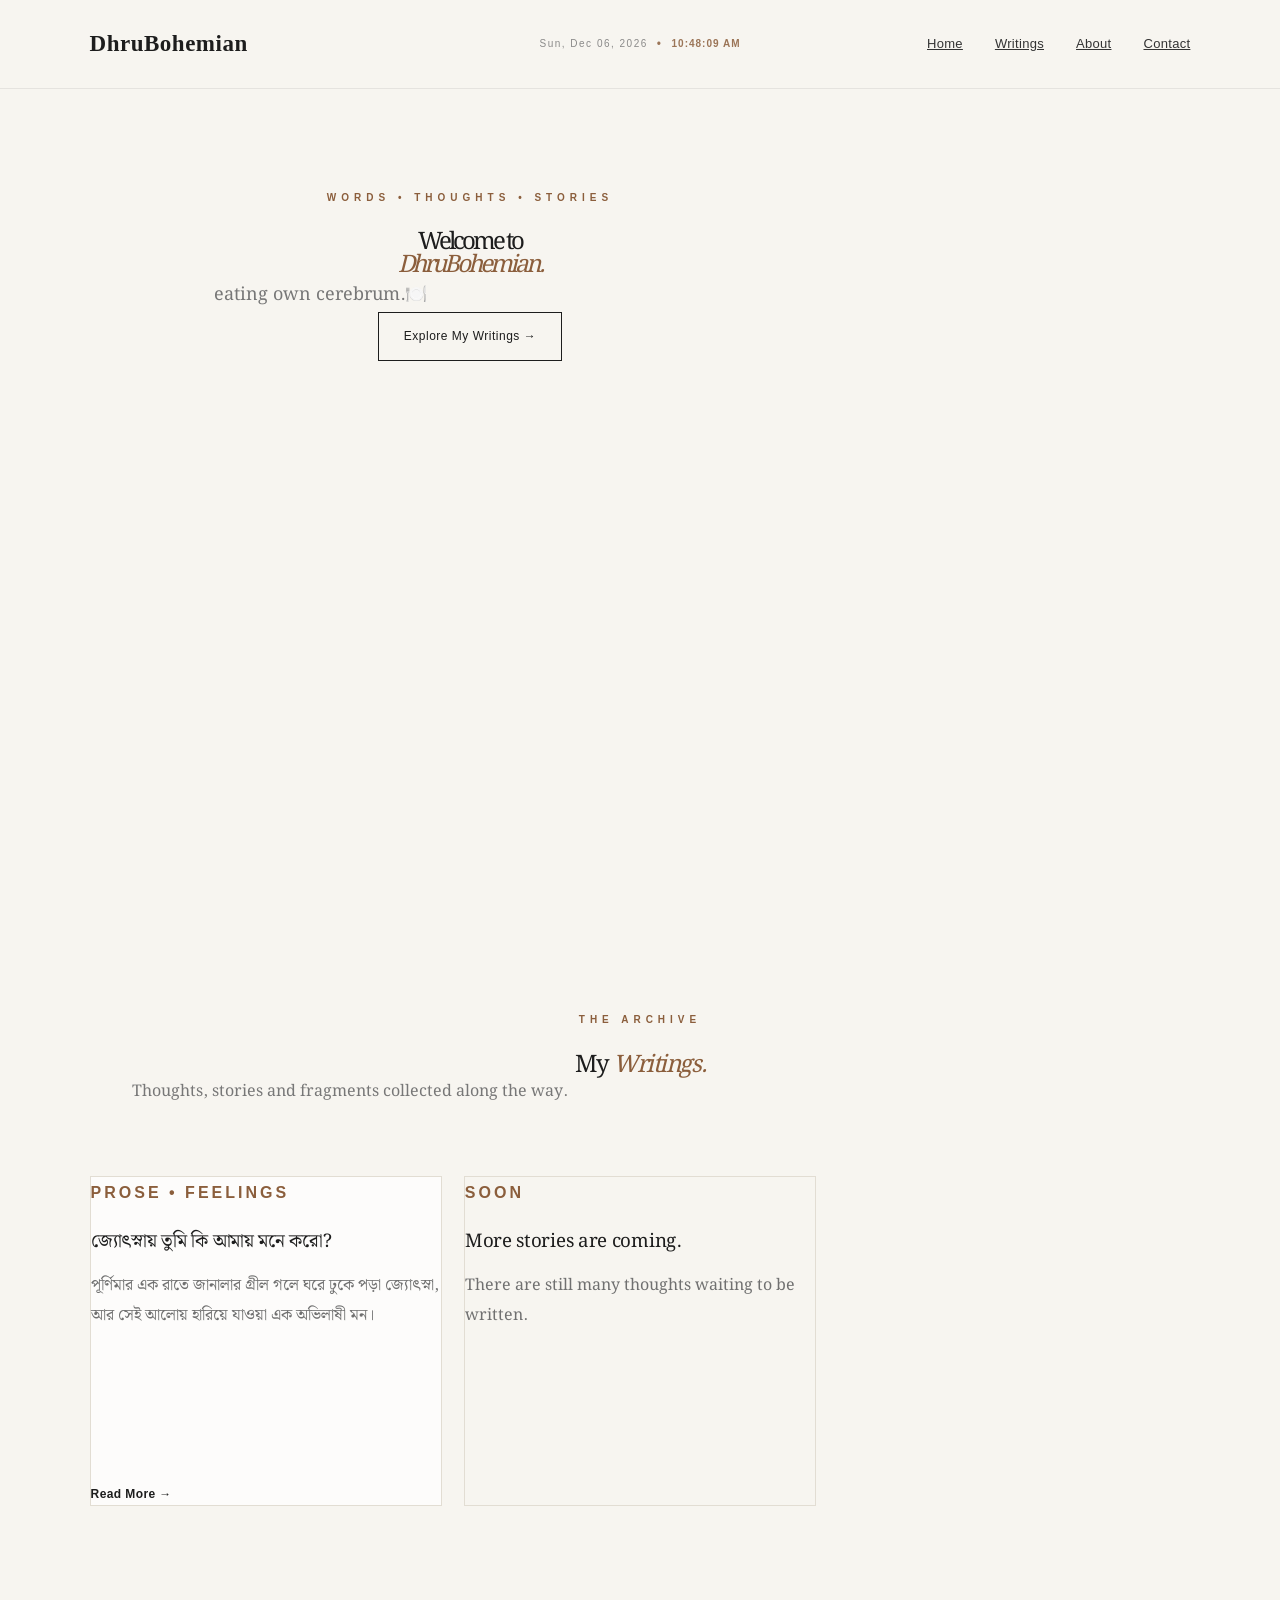
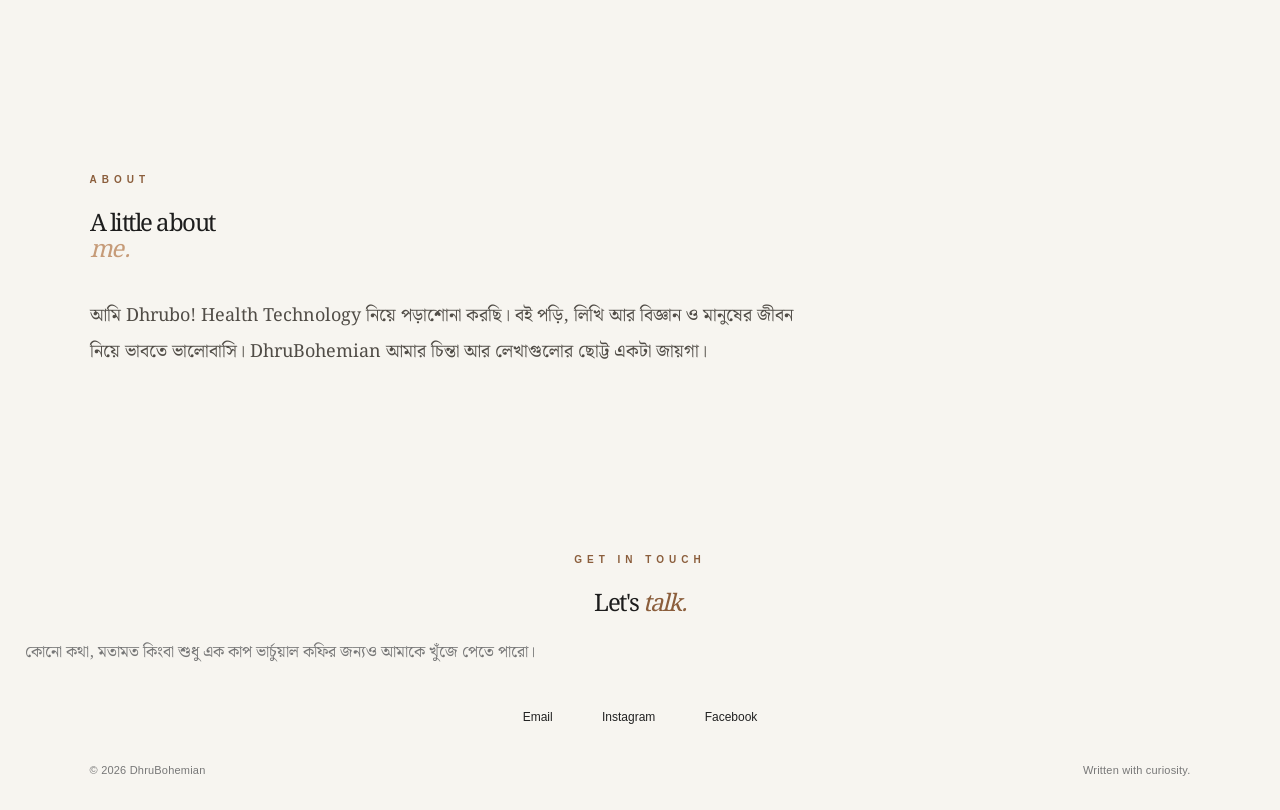
==== index.html @ e9507ef9 "Update index.html" ====
<!DOCTYPE html>
<html lang="en">

<head>

    <!-- Google tag (gtag.js) -->
<script async src="https://www.googletagmanager.com/gtag/js?id=G-NEMKN98RDK"></script>
<script>
  window.dataLayer = window.dataLayer || [];
  function gtag(){dataLayer.push(arguments);}
  gtag('js', new Date());

  gtag('config', 'G-NEMKN98RDK');
</script>
    
    <meta charset="UTF-8">
    <meta name="viewport" content="width=device-width, initial-scale=1.0">

    <title>DhruBohemian — Words, Thoughts & Stories</title>
    <meta name="description" content="DhruBohemian — words, thoughts, stories, science and reflections by Dhruvo.">

<meta name="author" content="Dhruvo">

<meta property="og:title" content="DhruBohemian — Words, Thoughts & Stories">
<meta property="og:description" content="Some words are written, some are only felt. Welcome to DhruBohemian.">
<meta property="og:type" content="website">
<meta property="og:url" content="https://dhrubohemian.github.io/">

<meta name="twitter:card" content="summary">
    <link rel="icon" type="image/png" href="favicon.png">
<link rel="preconnect" href="https://fonts.googleapis.com">

<link rel="preconnect" href="https://fonts.gstatic.com" crossorigin>

<link href="https://fonts.googleapis.com/css2?family=Noto+Serif+Bengali:wght@400;500;700&display=swap" rel="stylesheet">
    <link rel="stylesheet" href="style.css?v=2">
    <script src="script.js" defer></script>
</head>

<body>

    <!-- Navigation -->
    <header class="navbar">

        <div class="logo">
            DhruBohemian
        </div>
        
<div class="live-time">
    <span id="live-date">August 31, 2026</span>
    <span class="time-dot">•</span>
    <span id="live-clock">06:17 PM</span>
</div>
        
        <nav>
            <a href="#home">Home</a>
            <a href="#writings">Writings</a>
            <a href="#about">About</a>
            <a href="#contact">Contact</a>
        </nav>

    </header>


    <section class="hero">

    <div class="hero-content">

        <p class="small-title">
            WORDS • THOUGHTS • STORIES
        </p>

        <h1>
            Welcome to<br>
            <i>DhruBohemian.</i>
        </h1>

        <p class="hero-text">
            eating own cerebrum.🍽️
        </p>

        <a href="#writings">
            Explore My Writings →
        </a>

    </div>

</section>


    <!-- Writings Section -->
    <section id="writings" class="writings">

    <div class="section-heading">

        <p class="small-title">THE ARCHIVE</p>

        <h2>
            My <span>Writings.</span>
        </h2>

        <p>
            Thoughts, stories and fragments collected along the way.
        </p>

    </div>


    <div class="writing-grid">



        <!-- Article 2 -->

        <article class="writing-card">

            <p class="category">
                PROSE • FEELINGS
            </p>

            <h3>
                জ্যোৎস্নায় তুমি কি আমায় মনে করো?
            </h3>

            <p>
                পূর্ণিমার এক রাতে জানালার গ্রীল গলে
                ঘরে ঢুকে পড়া জ্যোৎস্না, আর সেই আলোয়
                হারিয়ে যাওয়া এক অভিলাষী মন।
            </p>

            <a href="article2.html">
                Read More →

                </a>

        </article>


        <!-- Coming Soon -->

        <article class="writing-card coming-soon">

            <p class="category">
                SOON
            </p>

            <h3>
                More stories are coming.
            </h3>

            <p>
                There are still many thoughts waiting
                to be written.
            </p>

        </article>


    </div>

</section>


    <section id="about" class="about">

    <p class="small-title">
        ABOUT
    </p>

    <h2>
        A little about<br>
        <i>me.</i>
    </h2>

    <p>
        আমি Dhrubo!
        Health Technology নিয়ে পড়াশোনা করছি।
        বই পড়ি, লিখি আর বিজ্ঞান ও মানুষের জীবন নিয়ে
        ভাবতে ভালোবাসি।
        DhruBohemian আমার চিন্তা আর লেখাগুলোর
        ছোট্ট একটা জায়গা।
    </p>

</section>


    <section id="contact" class="contact">

    <p class="small-title">
        GET IN TOUCH
    </p>

    <h2>
        Let's <i>talk.</i>
    </h2>

    <p>
        কোনো কথা, মতামত কিংবা শুধু এক কাপ
        ভার্চুয়াল কফির জন্যও আমাকে খুঁজে পেতে পারো।
    </p>

    <div class="social-links">

        <a href="mailto:dhrubo842@gmail.com">
            Email
        </a>

        <a href="https://www.instagram.com/dhrubo.38/">
            Instagram
        </a>

        <a href="https://www.facebook.com/link.dia.ki.krba.bhai/">
            Facebook
        </a>

    </div>

</section>


    <!-- Footer -->
    <footer>

        <p>
            © 2026 DhruBohemian
        </p>

        <p>
            Written with curiosity.
        </p>

    </footer>

    <script>
async function loadWritings() {

    const grid = document.querySelector(".writing-grid");

    if (!grid) return;

    const writingFiles = [
    "a-mystery-called-human.md",
    "je-ovab-peyechi-ta-jeno-uttoradhikar-na-hoy.md",
    "microplastics-the-invisible-threat-inside-the-human-body.md",
    "অ্যান্টিবায়োটিক-রেজিস্ট্যান্স-যে-নীরব-সংকট-আমাদের-ভবিষ্যৎকে-হুমকির-মুখে-ফেলছে.md",
    "ফুলের-মতো-নারী.md",
    "ekto-proshongsha-ekto-bhalo-thaka.md"
];

    try {

        for (const filename of writingFiles) {

            const rawURL =
                "https://raw.githubusercontent.com/DhruBohemian/DhruBohemian.github.io/main/writings/"
                + encodeURIComponent(filename);

           const response = await fetch(rawURL);

if (!response.ok) {
    console.error("FAILED TO LOAD:", filename, response.status, rawURL);
    continue;
}

            const markdown = await response.text();

            const parts = markdown.split(/^---$/m);

if (parts.length < 3) {
    console.error("INVALID MARKDOWN FRONTMATTER:", filename);
    continue;
}
            const frontMatter = parts[1];

            function getValue(key) {

                const regex = new RegExp(
                    "^" + key + ":\\s*[\"']?(.*?)\\s*[\"']?$",
                    "mi"
                );

                const match = frontMatter.match(regex);

                return match ? match[1].trim() : "";
            }

            const title = getValue("title");
            const category = getValue("category");
            const excerpt = getValue("excerpt");

            const card = document.createElement("article");

            card.className = "writing-card";

            card.innerHTML = `
                <p class="category">
                    ${escapeHTML(category)}
                </p>

                <h3>
                    ${escapeHTML(title)}
                </h3>

                <p>
                    ${escapeHTML(excerpt)}
                </p>

                <a href="article.html?post=${encodeURIComponent(filename)}">
                    Read More →
                </a>
            `;

            const comingSoon =
                document.querySelector(".coming-soon");

            if (comingSoon) {
                grid.insertBefore(card, comingSoon);
            } else {
                grid.appendChild(card);
            }
        }

    } catch (error) {

        console.error("Could not load writings:", error);

    }
}


function escapeHTML(value) {

    const div = document.createElement("div");

    div.textContent = value || "";

    return div.innerHTML;
}


loadWritings();
</script>

    <script>
function updateDateTime() {

    const now = new Date();

    const dateOptions = {
        timeZone: "Asia/Dhaka",
        weekday: "short",
        day: "2-digit",
        month: "short",
        year: "numeric"
    };

    const timeOptions = {
        timeZone: "Asia/Dhaka",
        hour: "2-digit",
        minute: "2-digit",
        second: "2-digit",
        hour12: true
    };

    document.getElementById("live-date").textContent =
        new Intl.DateTimeFormat("en-US", dateOptions).format(now);

    document.getElementById("live-clock").textContent =
        new Intl.DateTimeFormat("en-US", timeOptions).format(now);
}

updateDateTime();

setInterval(updateDateTime, 1000);
</script>

</body>
    
</html>
---- style.css ----
* {
  margin: 0;
  padding: 0;
  box-sizing: border-box;
  }

html {
scroll-behavior: smooth;
}

body {
font-family: "Noto Serif Bengali", Georgia, serif;
background: #f7f5f0;
color: #1d1d1d;
line-height: 1.75;
-webkit-font-smoothing: antialiased;
}

/* =========================
NAVBAR
========================= */

.navbar {
width: 100%;
padding: 24px 7%;
display: flex;
justify-content: space-between;
align-items: center;

```
background: rgba(247, 245, 240, 0.88);
backdrop-filter: blur(14px);
-webkit-backdrop-filter: blur(14px);

position: sticky;
top: 0;
z-index: 1000;

border-bottom: 1px solid rgba(29, 29, 29, 0.08);
```

}

.logo {
font-family: Georgia, serif;
font-size: 23px;
font-weight: 600;
letter-spacing: 0.5px;
}

.navbar nav {
display: flex;
gap: 32px;
}

.navbar nav a {
position: relative;

```
text-decoration: none;
color: #333;

font-family: Arial, sans-serif;
font-size: 13px;
letter-spacing: 0.3px;

transition: color 0.3s ease;
```

}

.navbar nav a::after {
content: "";

```
position: absolute;
left: 0;
bottom: -6px;

width: 0;
height: 1px;

background: #8b5e3c;

transition: width 0.3s ease;
```

}

.navbar nav a:hover {
color: #8b5e3c;
}

.navbar nav a:hover::after {
width: 100%;
}

/* =========================
HERO
========================= */

.hero {
min-height: 88vh;

```
display: flex;
align-items: center;
justify-content: center;

text-align: center;

padding: 100px 20px;

position: relative;
overflow: hidden;
```

}

.hero::before {
content: "";

```
position: absolute;

width: 600px;
height: 600px;

background: rgba(139, 94, 60, 0.07);

border-radius: 50%;

top: -220px;
right: -180px;

filter: blur(90px);

pointer-events: none;
```

}

.hero::after {
content: "";

```
position: absolute;

width: 400px;
height: 400px;

background: rgba(139, 94, 60, 0.045);

border-radius: 50%;

bottom: -220px;
left: -180px;

filter: blur(80px);

pointer-events: none;
```

}

.hero-content {
max-width: 900px;
position: relative;
z-index: 2;
}

.small-title {
font-family: Arial, sans-serif;
font-size: 10px;
font-weight: 600;
letter-spacing: 5px;
color: #8b5e3c;
margin-bottom: 24px;
}

.hero h1 {
font-family: Georgia, "Noto Serif Bengali", serif;

```
font-size: clamp(54px, 9vw, 108px);
line-height: 0.98;

font-weight: normal;
letter-spacing: -3px;
```

}

.hero h1 i {
color: #8b5e3c;
}

.hero-text {
max-width: 600px;

```
margin: 35px auto 28px;

font-size: 18px;
color: #777;

line-height: 1.9;
```

}

.hero-content > a {
display: inline-block;

```
margin-top: 10px;

padding: 13px 25px;

border: 1px solid #1d1d1d;

color: #1d1d1d;

text-decoration: none;

font-family: Arial, sans-serif;
font-size: 12px;
letter-spacing: 0.5px;

transition:
    background 0.3s ease,
    color 0.3s ease,
    transform 0.3s ease;
```

}

.hero-content > a:hover {
background: #1d1d1d;
color: #fff;
transform: translateY(-2px);
}

/* =========================
WRITINGS
========================= */

.writings {
padding: 130px 7%;
}

.section-heading {
text-align: center;
margin-bottom: 70px;
}

.section-heading h2,
.about h2,
.contact h2 {
font-family: Georgia, "Noto Serif Bengali", serif;

```
font-size: clamp(42px, 5.5vw, 68px);

font-weight: normal;
line-height: 1.05;

letter-spacing: -1.5px;
```

}

.section-heading h2 span {
color: #8b5e3c;
font-style: italic;
}

.section-heading > p:last-child {
max-width: 520px;

```
margin: 18px auto 0;

color: #777;

font-size: 16px;
```

}

/* =========================
WRITING GRID
========================= */

.writing-grid {
max-width: 1150px;

```
margin: auto;

display: grid;

grid-template-columns: repeat(3, 1fr);

gap: 22px;

align-items: stretch;
```

}

/* =========================
WRITING CARD
========================= */

.writing-card {
background: rgba(255, 255, 255, 0.72);

```
padding: 38px 34px 34px;

border: 1px solid #e2ddd3;

min-height: 330px;

display: flex;
flex-direction: column;

transition:
    transform 0.35s ease,
    box-shadow 0.35s ease,
    border-color 0.35s ease;

position: relative;
```

}

.writing-card::before {
content: "";

```
position: absolute;

top: 0;
left: 0;

width: 0;
height: 2px;

background: #8b5e3c;

transition: width 0.35s ease;
```

}

.writing-card:hover {
transform: translateY(-7px);

```
box-shadow:
    0 18px 45px rgba(0, 0, 0, 0.07);

border-color: #d2c8bb;
```

}

.writing-card:hover::before {
width: 100%;
}

.category {
font-family: Arial, sans-serif;

```
font-size: 10px;
font-weight: 600;

letter-spacing: 3px;

color: #8b5e3c;

margin-bottom: 22px;
```

}

.writing-card h3 {
font-family: "Noto Serif Bengali", Georgia, serif;

```
font-size: 26px;

font-weight: normal;

line-height: 1.35;

margin-bottom: 17px;

letter-spacing: -0.3px;
```

}

.writing-card > p:not(.category) {
color: #707070;

```
font-size: 15px;

line-height: 1.85;
```

}

.writing-card a {
display: inline-flex;

```
align-items: center;

margin-top: auto;
padding-top: 28px;

color: #1d1d1d;

text-decoration: none;

font-family: Arial, sans-serif;

font-size: 12px;
font-weight: 600;

letter-spacing: 0.4px;

transition:
    color 0.3s ease,
    transform 0.3s ease;
```

}

.writing-card a:hover {
color: #8b5e3c;
transform: translateX(4px);
}

/* =========================
COMING SOON
========================= */

.writing-card.coming-soon {
background: transparent;

```
border-style: dashed;

opacity: 0.65;
```

}

.writing-card.coming-soon:hover {
opacity: 1;
}

/* =========================
ABOUT
========================= */

.about {
padding: 135px 7%;

```
background: #1d1d1d;

color: white;

position: relative;
overflow: hidden;
```

}

.about::after {
content: "";

```
position: absolute;

width: 500px;
height: 500px;

border: 1px solid rgba(255,255,255,0.05);

border-radius: 50%;

right: -250px;
top: -180px;

pointer-events: none;
```

}

.about-content {
max-width: 800px;
margin: auto;
}

.about h2 {
margin-bottom: 35px;
}

.about h2 i {
color: #c69b78;
}

.about p:not(.small-title) {
max-width: 720px;

```
color: #c9c9c9;

font-size: 18px;

line-height: 2;

margin-bottom: 18px;
```

}

/* =========================
CONTACT
========================= */

.contact {
text-align: center;

```
padding: 135px 20px;
```

}

.contact h2 {
margin-bottom: 20px;
}

.contact h2 i {
color: #8b5e3c;
}

.contact > p:not(.small-title) {
max-width: 560px;

```
margin: auto;

color: #777;

font-size: 16px;

line-height: 1.9;
```

}

.social-links {
margin-top: 35px;

```
display: flex;

justify-content: center;

gap: 12px;

flex-wrap: wrap;
```

}

.social-links a {
padding: 11px 23px;

```
border: 1px solid #d2cec6;

text-decoration: none;

color: #222;

font-family: Arial, sans-serif;

font-size: 12px;

transition:
    background 0.3s ease,
    color 0.3s ease,
    border-color 0.3s ease;
```

}

.social-links a:hover {
background: #1d1d1d;

```
border-color: #1d1d1d;

color: white;
```

}

/* =========================
FOOTER
========================= */

footer {
padding: 30px 7%;

```
border-top: 1px solid #ddd8ce;

display: flex;

justify-content: space-between;

color: #777;

font-family: Arial, sans-serif;

font-size: 11px;

letter-spacing: 0.2px;
```

}

/* =========================
MOBILE
========================= */

@media (max-width: 900px) {

```
.navbar {
    padding: 18px 5%;

    flex-direction: column;

    gap: 14px;
}

.logo {
    font-size: 21px;
}

.navbar nav {
    gap: 19px;

    flex-wrap: wrap;

    justify-content: center;
}

.navbar nav a {
    font-size: 12px;
}


/* HERO */

.hero {
    min-height: 78vh;

    padding: 80px 20px;
}

.hero h1 {
    font-size: clamp(48px, 13vw, 78px);

    letter-spacing: -2px;
}

.hero-text {
    font-size: 16px;

    line-height: 1.9;
}


/* WRITINGS */

.writings {
    padding: 90px 6%;
}

.section-heading {
    margin-bottom: 50px;
}

.section-heading h2 {
    font-size: 45px;
}

.writing-grid {
    display: flex !important;

    flex-direction: column !important;

    width: 100% !important;

    gap: 18px !important;
}

.writing-card {
    width: 100% !important;

    max-width: 100% !important;

    min-height: 0;

    padding: 30px 27px 28px;
}

.writing-card h3 {
    font-size: 25px;
}


/* ABOUT */

.about {
padding: 135px 7%;

```
background: #ebe6dc;

color: #1d1d1d;

position: relative;
overflow: hidden;
```

}

.about::after {
content: "";

```
position: absolute;

width: 500px;
height: 500px;

border: 1px solid rgba(139, 94, 60, 0.10);

border-radius: 50%;

right: -250px;
top: -180px;

pointer-events: none;
```

}

.about-content {
max-width: 800px;
margin: auto;
}

.about h2 {
margin-bottom: 35px;

```
color: #1d1d1d;
```

}

.about h2 i {
color: #8b5e3c;
}

.about p:not(.small-title) {
max-width: 720px;

```
color: #514d47;

font-size: 18px;

line-height: 2;

margin-bottom: 18px;
```

}



/* CONTACT */

.contact {
    padding: 90px 20px;
}

.social-links {
    flex-direction: column;

    align-items: center;
}

.social-links a {
    width: 210px;
}


/* FOOTER */

footer {
    flex-direction: column;

    gap: 8px;

    text-align: center;

    padding: 25px 5%;
}
```

}

@media (max-width: 420px) {

```
.navbar nav {
    gap: 14px;
}

.hero h1 {
    font-size: 47px;
}

.small-title {
    letter-spacing: 4px;
}

.writing-card h3 {
    font-size: 23px;
}
```

}
/* =========================
   LIVE DATE & TIME
========================= */

.live-time {
    display: flex;
    align-items: center;
    gap: 9px;

    color: #777;

    font-family: Arial, sans-serif;
    font-size: 10px;

    letter-spacing: 1.5px;
    white-space: nowrap;

    opacity: 0.85;
}

.time-dot {
    color: #8b5e3c;
    font-size: 12px;
}

#live-clock {
    color: #8b5e3c;
    font-weight: 600;
    letter-spacing: 1px;
}


/* Desktop spacing */

@media (min-width: 901px) {

    .navbar {
        display: grid;
        grid-template-columns: 1fr auto 1fr;
    }

    .navbar nav {
        justify-self: end;
    }

}


/* Mobile */

@media (max-width: 900px) {

    .live-time {
        order: 2;
        font-size: 9px;
    }

    .navbar nav {
        order: 3;
    }

}
/* =========================
   ABOUT — DESKTOP FIX
========================= */

@media (min-width: 901px) {

    .about {
        padding: 135px 7%;
    }

    .about .small-title {
        color: #8b5e3c;
    }

    .about h2 {
        color: #1d1d1d;
    }

    .about p:not(.small-title) {
        color: #514d47 !important;
        opacity: 1 !important;
    }

}
/* =========================================
   DHruBOHEMIAN — PREMIUM ANIMATIONS
========================================= */

/* ---------- PAGE LOAD ---------- */

body {
    animation: pageFade 1s ease both;
}

@keyframes pageFade {
    from {
        opacity: 0;
    }

    to {
        opacity: 1;
    }
}


/* ---------- NAVBAR ---------- */

.navbar {
    animation: navReveal 0.9s ease both;
}

@keyframes navReveal {
    from {
        opacity: 0;
        transform: translateY(-18px);
    }

    to {
        opacity: 1;
        transform: translateY(0);
    }
}

.logo {
    transition: transform 0.35s ease, letter-spacing 0.35s ease;
}

.logo:hover {
    transform: translateY(-2px);
    letter-spacing: 1.5px;
}


/* ---------- HERO ---------- */

.hero-content {
    animation: heroReveal 1.2s cubic-bezier(.22, 1, .36, 1) both;
}

@keyframes heroReveal {
    from {
        opacity: 0;
        transform: translateY(35px);
    }

    to {
        opacity: 1;
        transform: translateY(0);
    }
}

.small-title {
    animation: titleReveal 1s ease 0.15s both;
}

@keyframes titleReveal {
    from {
        opacity: 0;
        letter-spacing: 12px;
    }

    to {
        opacity: 1;
        letter-spacing: 5px;
    }
}

.hero h1 {
    animation: headingReveal 1.2s cubic-bezier(.22, 1, .36, 1) 0.15s both;
}

@keyframes headingReveal {
    from {
        opacity: 0;
        transform: translateY(25px);
        filter: blur(8px);
    }

    to {
        opacity: 1;
        transform: translateY(0);
        filter: blur(0);
    }
}

.hero-text {
    animation: textReveal 1s ease 0.45s both;
}

@keyframes textReveal {
    from {
        opacity: 0;
        transform: translateY(15px);
    }

    to {
        opacity: 1;
        transform: translateY(0);
    }
}

.hero-content > a {
    animation: buttonReveal 0.9s ease 0.65s both;
}

@keyframes buttonReveal {
    from {
        opacity: 0;
        transform: translateY(12px);
    }

    to {
        opacity: 1;
        transform: translateY(0);
    }
}


/* ---------- HERO BACKGROUND ---------- */

.hero::before {
    animation: floatOrb 12s ease-in-out infinite alternate;
}

.hero::after {
    animation: floatOrbReverse 15s ease-in-out infinite alternate;
}

@keyframes floatOrb {
    from {
        transform: translate(0, 0) scale(1);
    }

    to {
        transform: translate(-35px, 30px) scale(1.08);
    }
}

@keyframes floatOrbReverse {
    from {
        transform: translate(0, 0) scale(1);
    }

    to {
        transform: translate(30px, -25px) scale(1.06);
    }
}


/* ---------- SECTION HEADING ---------- */

.section-heading {
    animation: sectionReveal 1s ease both;
}

@keyframes sectionReveal {
    from {
        opacity: 0;
        transform: translateY(25px);
    }

    to {
        opacity: 1;
        transform: translateY(0);
    }
}


/* ---------- WRITING CARDS ---------- */

.writing-card {
    animation: cardReveal 0.9s cubic-bezier(.22, 1, .36, 1) both;
}

.writing-card:nth-child(1) {
    animation-delay: 0.15s;
}

.writing-card:nth-child(2) {
    animation-delay: 0.3s;
}

.writing-card:nth-child(3) {
    animation-delay: 0.45s;
}

.writing-card:nth-child(4) {
    animation-delay: 0.6s;
}

@keyframes cardReveal {
    from {
        opacity: 0;
        transform: translateY(35px);
    }

    to {
        opacity: 1;
        transform: translateY(0);
    }
}


/* ---------- CARD HOVER ---------- */

.writing-card {
    transition:
        transform 0.45s cubic-bezier(.22, 1, .36, 1),
        box-shadow 0.45s ease,
        border-color 0.35s ease;
}

.writing-card:hover {
    transform: translateY(-10px);
    box-shadow:
        0 22px 55px rgba(0, 0, 0, 0.09);
}

.writing-card::before {
    transition: width 0.5s cubic-bezier(.22, 1, .36, 1);
}


/* ---------- READ MORE ---------- */

.writing-card a {
    transition:
        color 0.3s ease,
        transform 0.35s cubic-bezier(.22, 1, .36, 1);
}


/* ---------- ABOUT ---------- */

.about-content {
    animation: aboutReveal 1s ease both;
}

@keyframes aboutReveal {
    from {
        opacity: 0;
        transform: translateY(30px);
    }

    to {
        opacity: 1;
        transform: translateY(0);
    }
}

.about::after {
    animation: aboutRing 18s linear infinite;
}

@keyframes aboutRing {
    from {
        transform: rotate(0deg) scale(1);
    }

    to {
        transform: rotate(360deg) scale(1.05);
    }
}


/* ---------- CONTACT ---------- */

.contact {
    animation: contactReveal 1s ease both;
}

@keyframes contactReveal {
    from {
        opacity: 0;
        transform: translateY(25px);
    }

    to {
        opacity: 1;
        transform: translateY(0);
    }
}


/* ---------- SOCIAL BUTTONS ---------- */

.social-links a {
    position: relative;
    overflow: hidden;
    transition:
        background 0.35s ease,
        color 0.35s ease,
        border-color 0.35s ease,
        transform 0.35s ease;
}

.social-links a:hover {
    transform: translateY(-3px);
}


/* ---------- FOOTER ---------- */

footer {
    transition: opacity 0.3s ease;
}


/* ---------- ACCESSIBILITY ---------- */

@media (prefers-reduced-motion: reduce) {

    *,
    *::before,
    *::after {
        animation-duration: 0.01ms !important;
        animation-iteration-count: 1 !important;
        transition-duration: 0.01ms !important;
        scroll-behavior: auto !important;
    }

}
/* SCROLL REVEAL — TEST */

.js-scroll .section-heading,
.js-scroll .writing-card,
.js-scroll .about,
.js-scroll .contact {
    opacity: 0 !important;
    transform: translateY(100px) !important;
    transition:
        opacity 1.2s ease,
        transform 1.2s cubic-bezier(.16,1,.3,1) !important;
    animation: none !important;
}

.js-scroll .section-heading.show,
.js-scroll .writing-card.show,
.js-scroll .about.show,
.js-scroll .contact.show {
    opacity: 1 !important;
    transform: translateY(0) !important;
}

.js-scroll .writing-card:nth-child(1) {
    transition-delay: 0.05s !important;
}

.js-scroll .writing-card:nth-child(2) {
    transition-delay: 0.20s !important;
}

.js-scroll .writing-card:nth-child(3) {
    transition-delay: 0.35s !important;
}

@media (prefers-reduced-motion: reduce) {
    .js-scroll .section-heading,
    .js-scroll .writing-card,
    .js-scroll .about,
    .js-scroll .contact {
        opacity: 1 !important;
        transform: none !important;
        transition: none !important;
    }
}
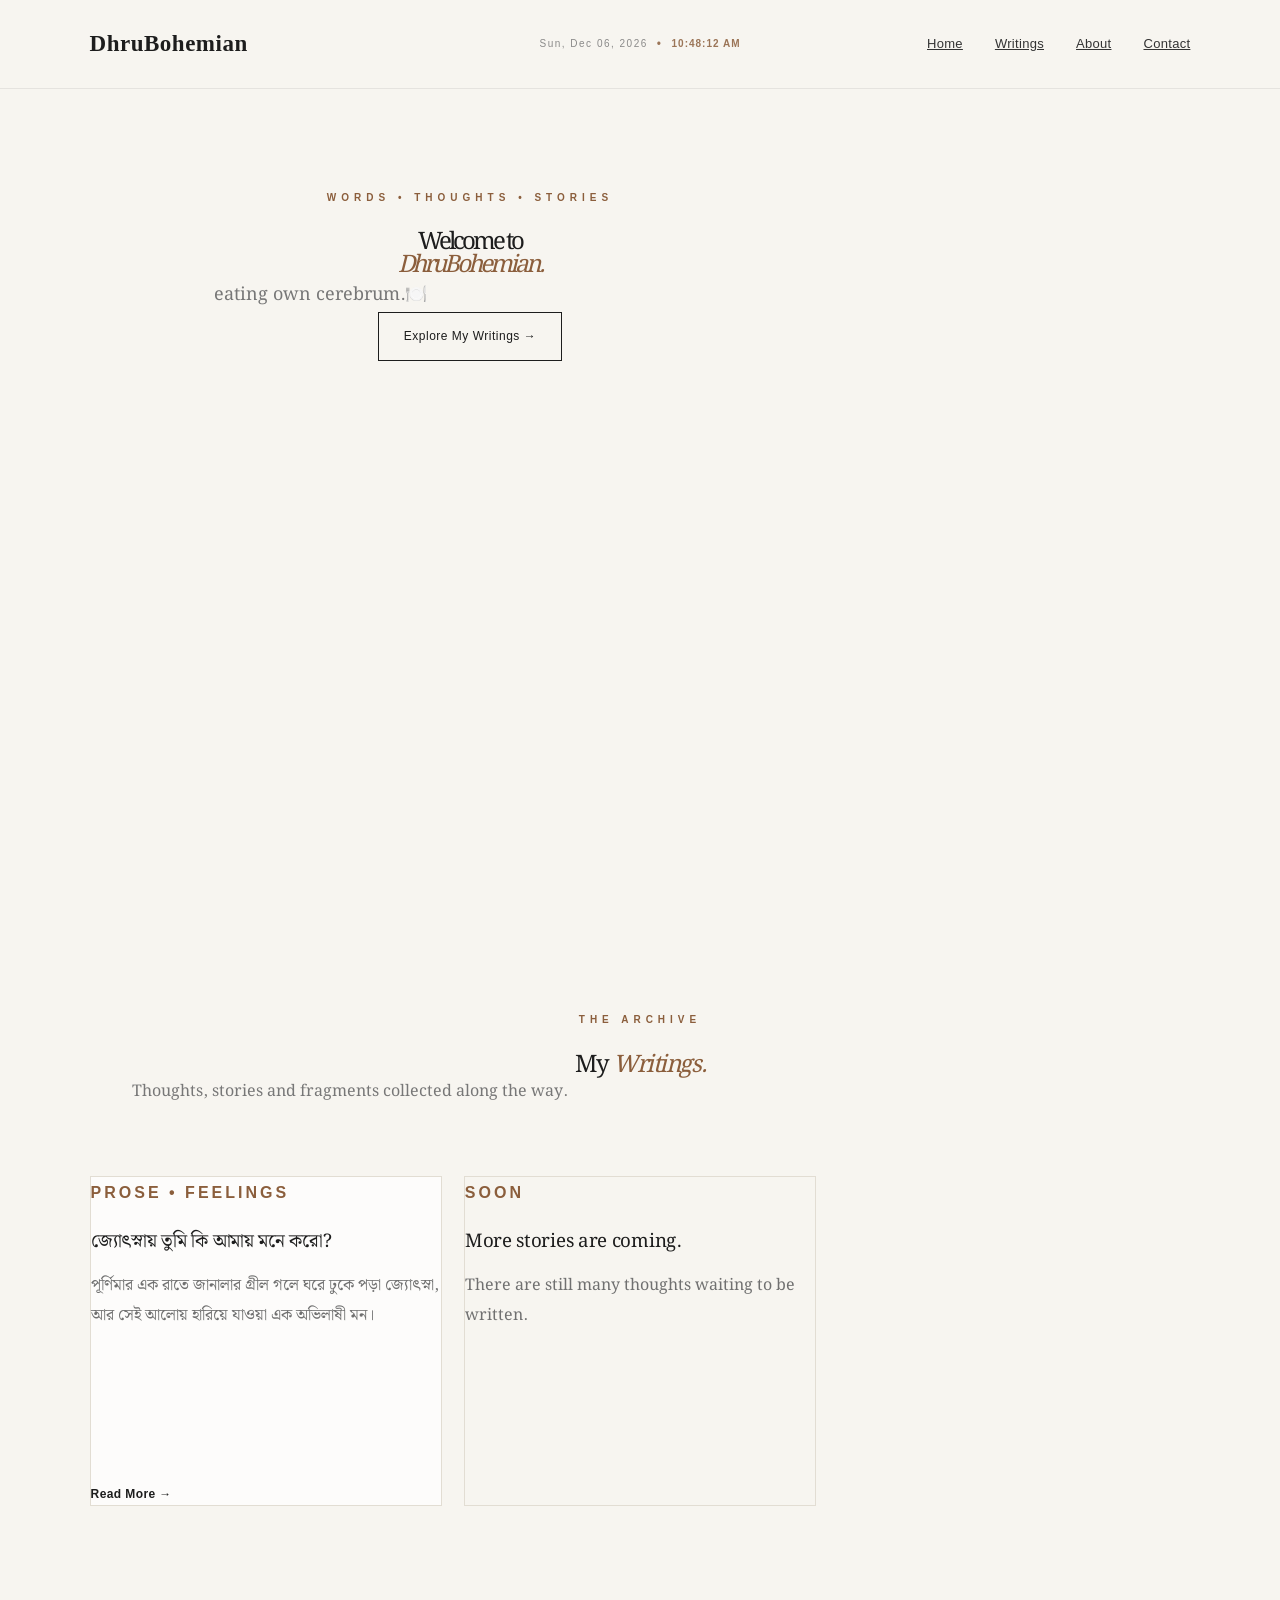
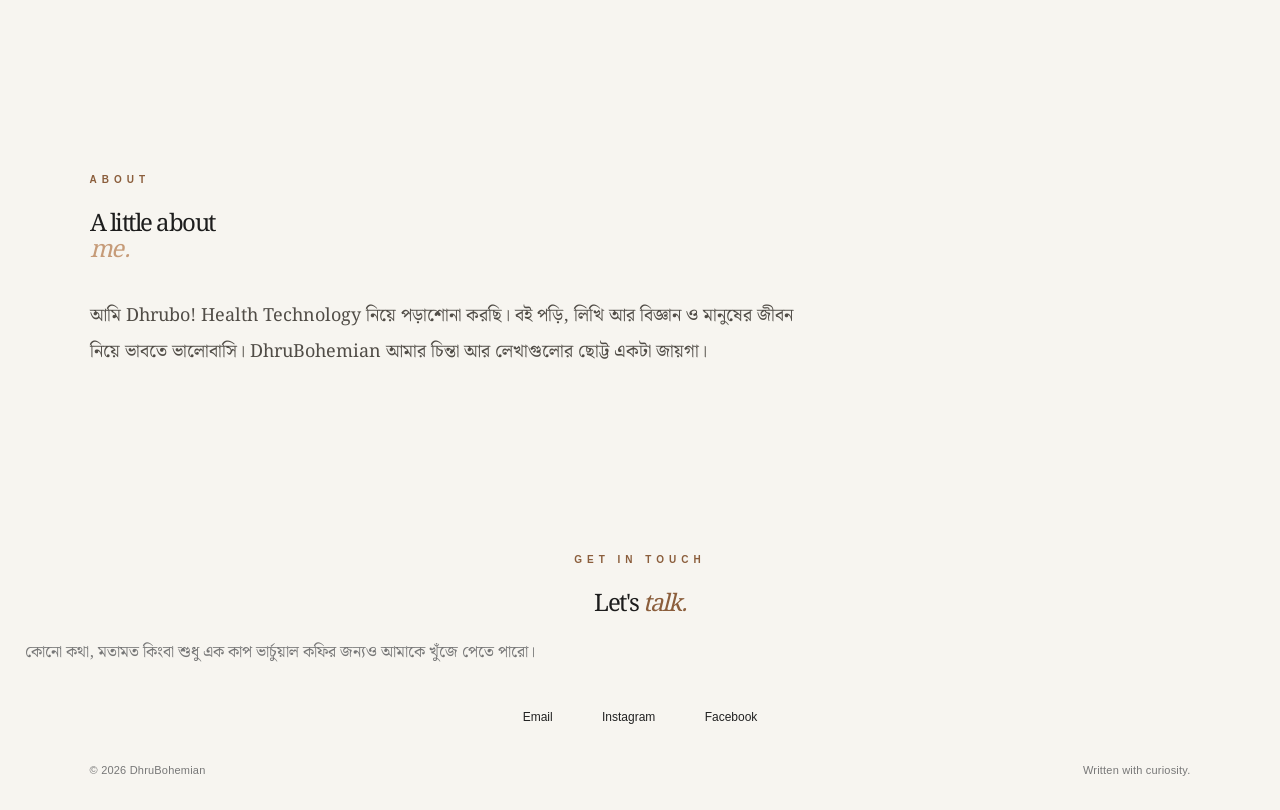
==== commit c08da4e6: "Update index.html" ====
--- a/index.html
+++ b/index.html
@@ -239,38 +239,49 @@
     if (!grid) return;
 
     const writingFiles = [
-    "a-mystery-called-human.md",
-    "je-ovab-peyechi-ta-jeno-uttoradhikar-na-hoy.md",
-    "microplastics-the-invisible-threat-inside-the-human-body.md",
-    "অ্যান্টিবায়োটিক-রেজিস্ট্যান্স-যে-নীরব-সংকট-আমাদের-ভবিষ্যৎকে-হুমকির-মুখে-ফেলছে.md",
-    "ফুলের-মতো-নারী.md",
-    "ekto-proshongsha-ekto-bhalo-thaka.md"
-];
-
-    try {
-
-        for (const filename of writingFiles) {
+        "a-mystery-called-human.md",
+        "je-ovab-peyechi-ta-jeno-uttoradhikar-na-hoy.md",
+        "microplastics-the-invisible-threat-inside-the-human-body.md",
+        "অ্যান্টিবায়োটিক-রেজিস্ট্যান্স-যে-নীরব-সংকট-আমাদের-ভবিষ্যৎকে-হুমকির-মুখে-ফেলছে.md",
+        "ফুলের-মতো-নারী.md",
+        "ekto-proshongsha-ekto-bhalo-thaka.md"
+    ];
+
+    for (const filename of writingFiles) {
+
+        try {
 
             const rawURL =
                 "https://raw.githubusercontent.com/DhruBohemian/DhruBohemian.github.io/main/writings/"
                 + encodeURIComponent(filename);
 
-           const response = await fetch(rawURL);
-
-if (!response.ok) {
-    console.error("FAILED TO LOAD:", filename, response.status, rawURL);
-    continue;
-}
+            const response = await fetch(rawURL);
+
+            if (!response.ok) {
+                console.error(
+                    "FAILED TO LOAD:",
+                    filename,
+                    response.status
+                );
+                continue;
+            }
 
             const markdown = await response.text();
 
-            const parts = markdown.split(/^---$/m);
-
-if (parts.length < 3) {
-    console.error("INVALID MARKDOWN FRONTMATTER:", filename);
-    continue;
-}
-            const frontMatter = parts[1];
+            /* Find frontmatter */
+            const frontMatterMatch = markdown.match(
+                /^\s*---\s*([\s\S]*?)\s*---/
+            );
+
+            if (!frontMatterMatch) {
+                console.error(
+                    "NO FRONTMATTER FOUND:",
+                    filename
+                );
+                continue;
+            }
+
+            const frontMatter = frontMatterMatch[1];
 
             function getValue(key) {
 
@@ -287,6 +298,14 @@
             const title = getValue("title");
             const category = getValue("category");
             const excerpt = getValue("excerpt");
+
+            if (!title) {
+                console.error(
+                    "TITLE NOT FOUND:",
+                    filename
+                );
+                continue;
+            }
 
             const card = document.createElement("article");
 
@@ -318,12 +337,16 @@
             } else {
                 grid.appendChild(card);
             }
+
+        } catch (error) {
+
+            console.error(
+                "ERROR LOADING:",
+                filename,
+                error
+            );
+
         }
-
-    } catch (error) {
-
-        console.error("Could not load writings:", error);
-
     }
 }
 
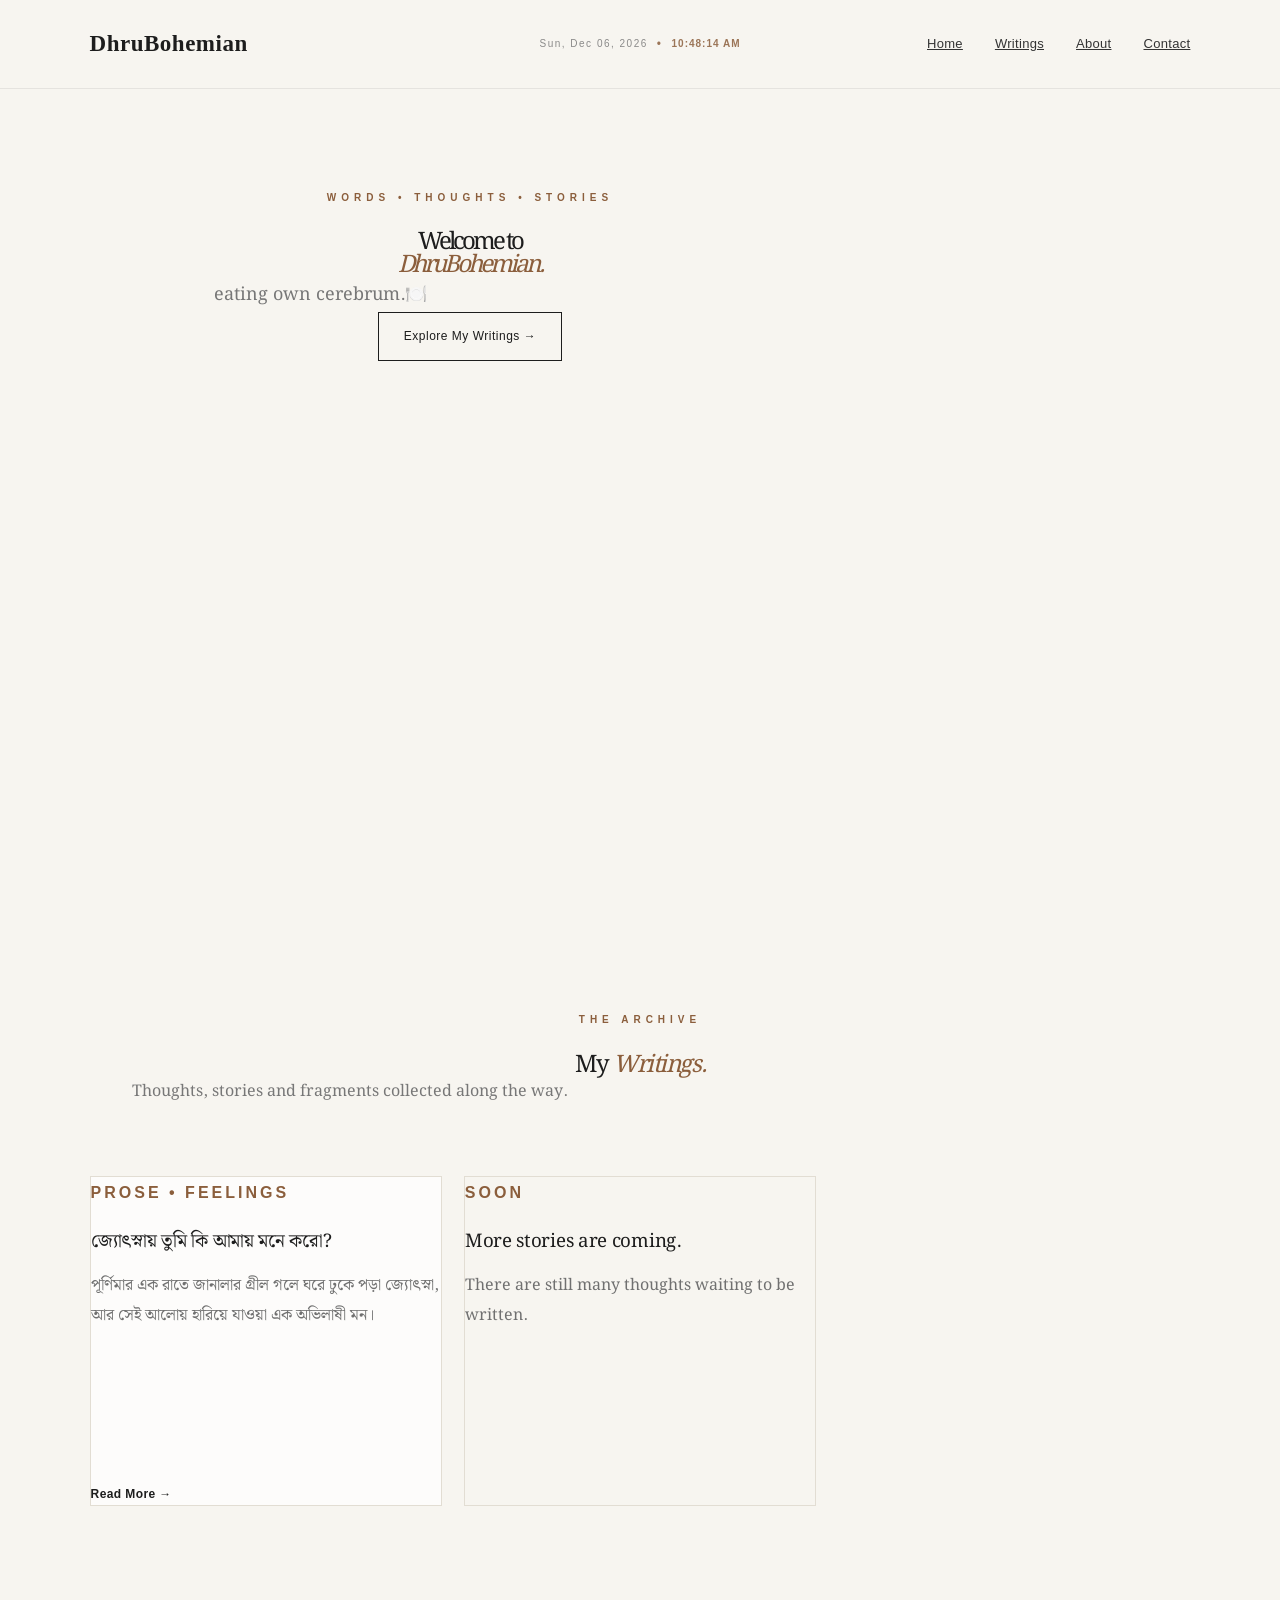
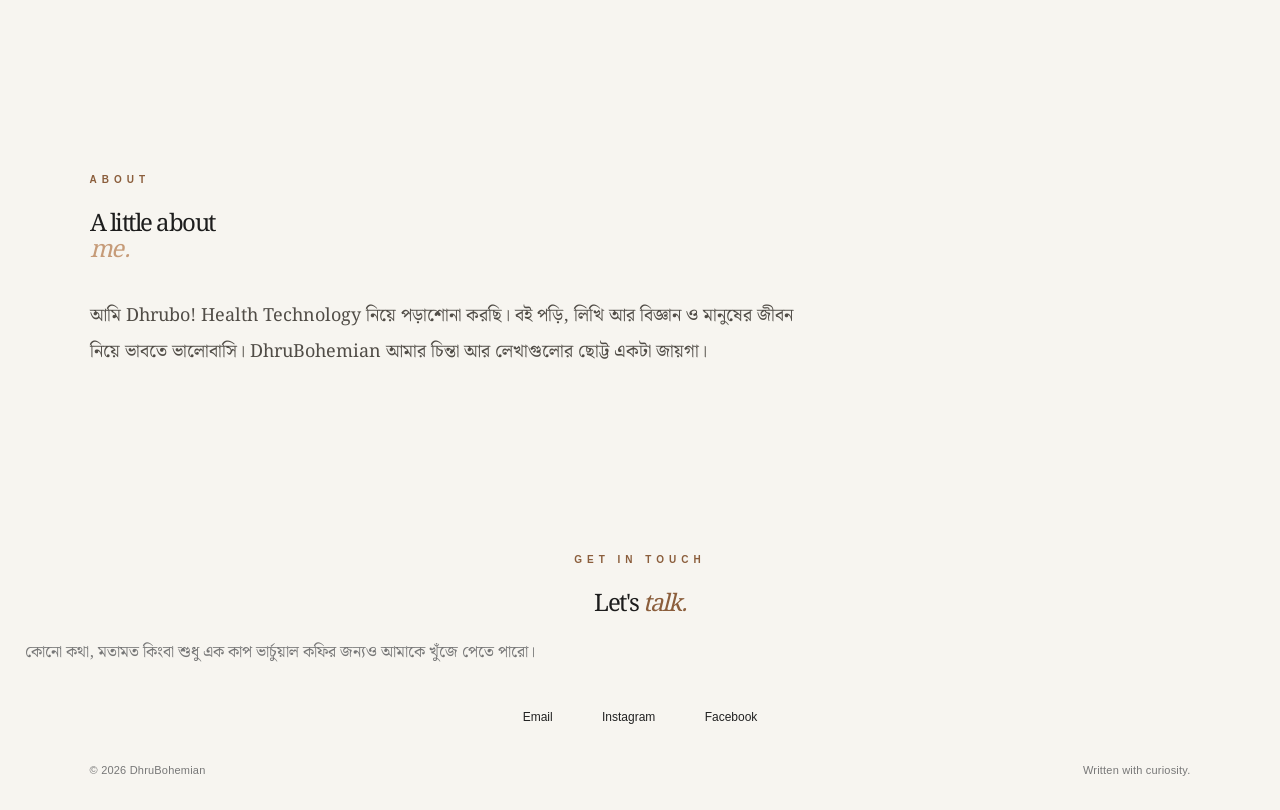
==== commit a81ebb41: "Update index.html" ====
--- a/index.html
+++ b/index.html
@@ -244,7 +244,8 @@
         "microplastics-the-invisible-threat-inside-the-human-body.md",
         "অ্যান্টিবায়োটিক-রেজিস্ট্যান্স-যে-নীরব-সংকট-আমাদের-ভবিষ্যৎকে-হুমকির-মুখে-ফেলছে.md",
         "ফুলের-মতো-নারী.md",
-        "ekto-proshongsha-ekto-bhalo-thaka.md"
+        "ekto-proshongsha-ekto-bhalo-thaka.md",
+         "জেনে-গেলে-মানতে-হবে.md"
     ];
 
     for (const filename of writingFiles) {
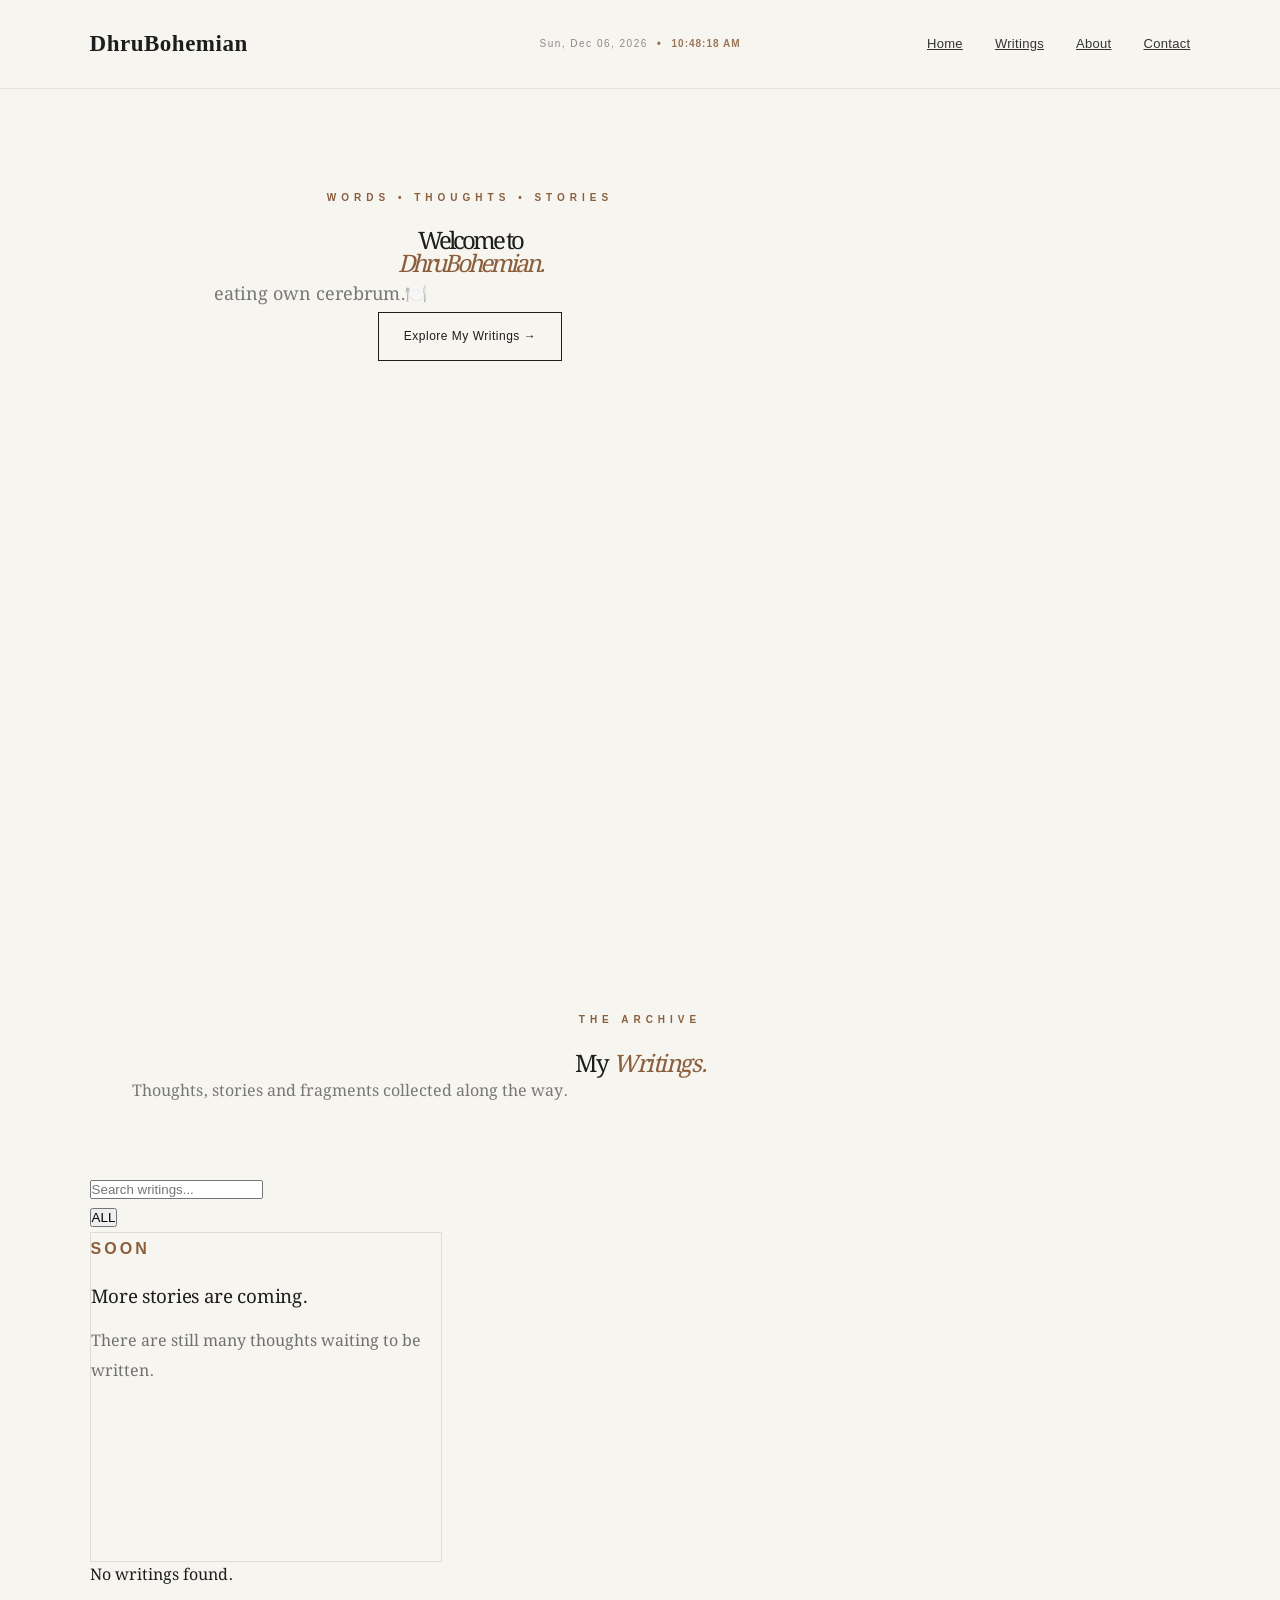
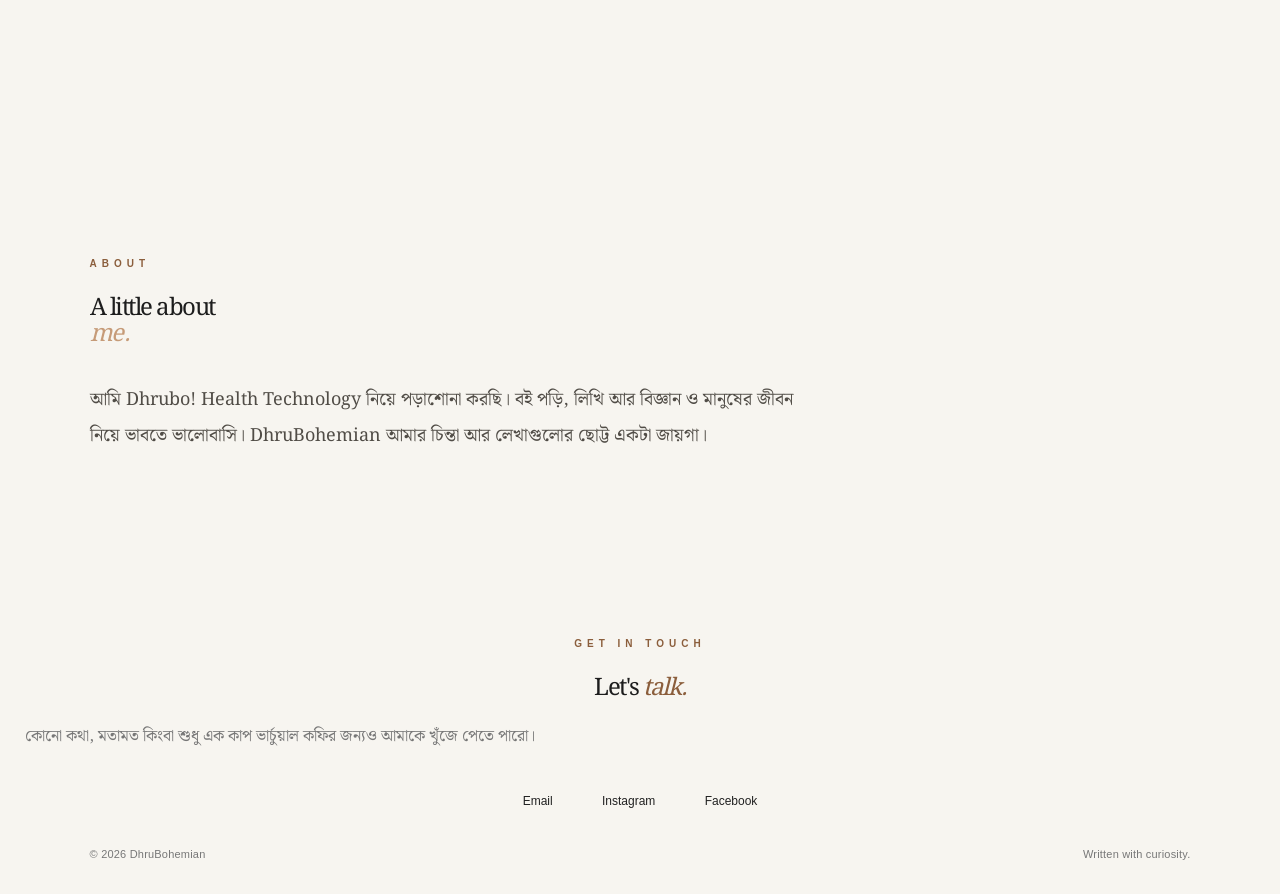
==== commit a8f3c645: "Update index.html" ====
--- a/index.html
+++ b/index.html
@@ -88,8 +88,8 @@
 </section>
 
 
-    <!-- Writings Section -->
-    <section id="writings" class="writings">
+   <!-- Writings Section -->
+<section id="writings" class="writings">
 
     <div class="section-heading">
 
@@ -106,37 +106,46 @@
     </div>
 
 
+    <!-- Featured Writing -->
+
+    <div id="featured-writing" class="featured-writing"></div>
+
+
+    <!-- Archive Controls -->
+
+    <div class="archive-controls">
+
+        <div class="search-box">
+
+            <input
+                type="search"
+                id="writing-search"
+                placeholder="Search writings..."
+                autocomplete="off"
+            >
+
+        </div>
+
+
+        <div id="category-filters" class="category-filters">
+
+            <button
+                class="filter-btn active"
+                data-category="ALL"
+            >
+                ALL
+            </button>
+
+        </div>
+
+    </div>
+
+
+    <!-- Writing Grid -->
+
     <div class="writing-grid">
 
-
-
-        <!-- Article 2 -->
-
-        <article class="writing-card">
-
-            <p class="category">
-                PROSE • FEELINGS
-            </p>
-
-            <h3>
-                জ্যোৎস্নায় তুমি কি আমায় মনে করো?
-            </h3>
-
-            <p>
-                পূর্ণিমার এক রাতে জানালার গ্রীল গলে
-                ঘরে ঢুকে পড়া জ্যোৎস্না, আর সেই আলোয়
-                হারিয়ে যাওয়া এক অভিলাষী মন।
-            </p>
-
-            <a href="article2.html">
-                Read More →
-
-                </a>
-
-        </article>
-
-
-        <!-- Coming Soon -->
+        <!-- Dynamic writings will appear here -->
 
         <article class="writing-card coming-soon">
 
@@ -155,6 +164,14 @@
 
         </article>
 
+    </div>
+
+
+    <!-- No Results -->
+
+    <div id="no-results" class="no-results">
+
+        <p>No writings found.</p>
 
     </div>
 
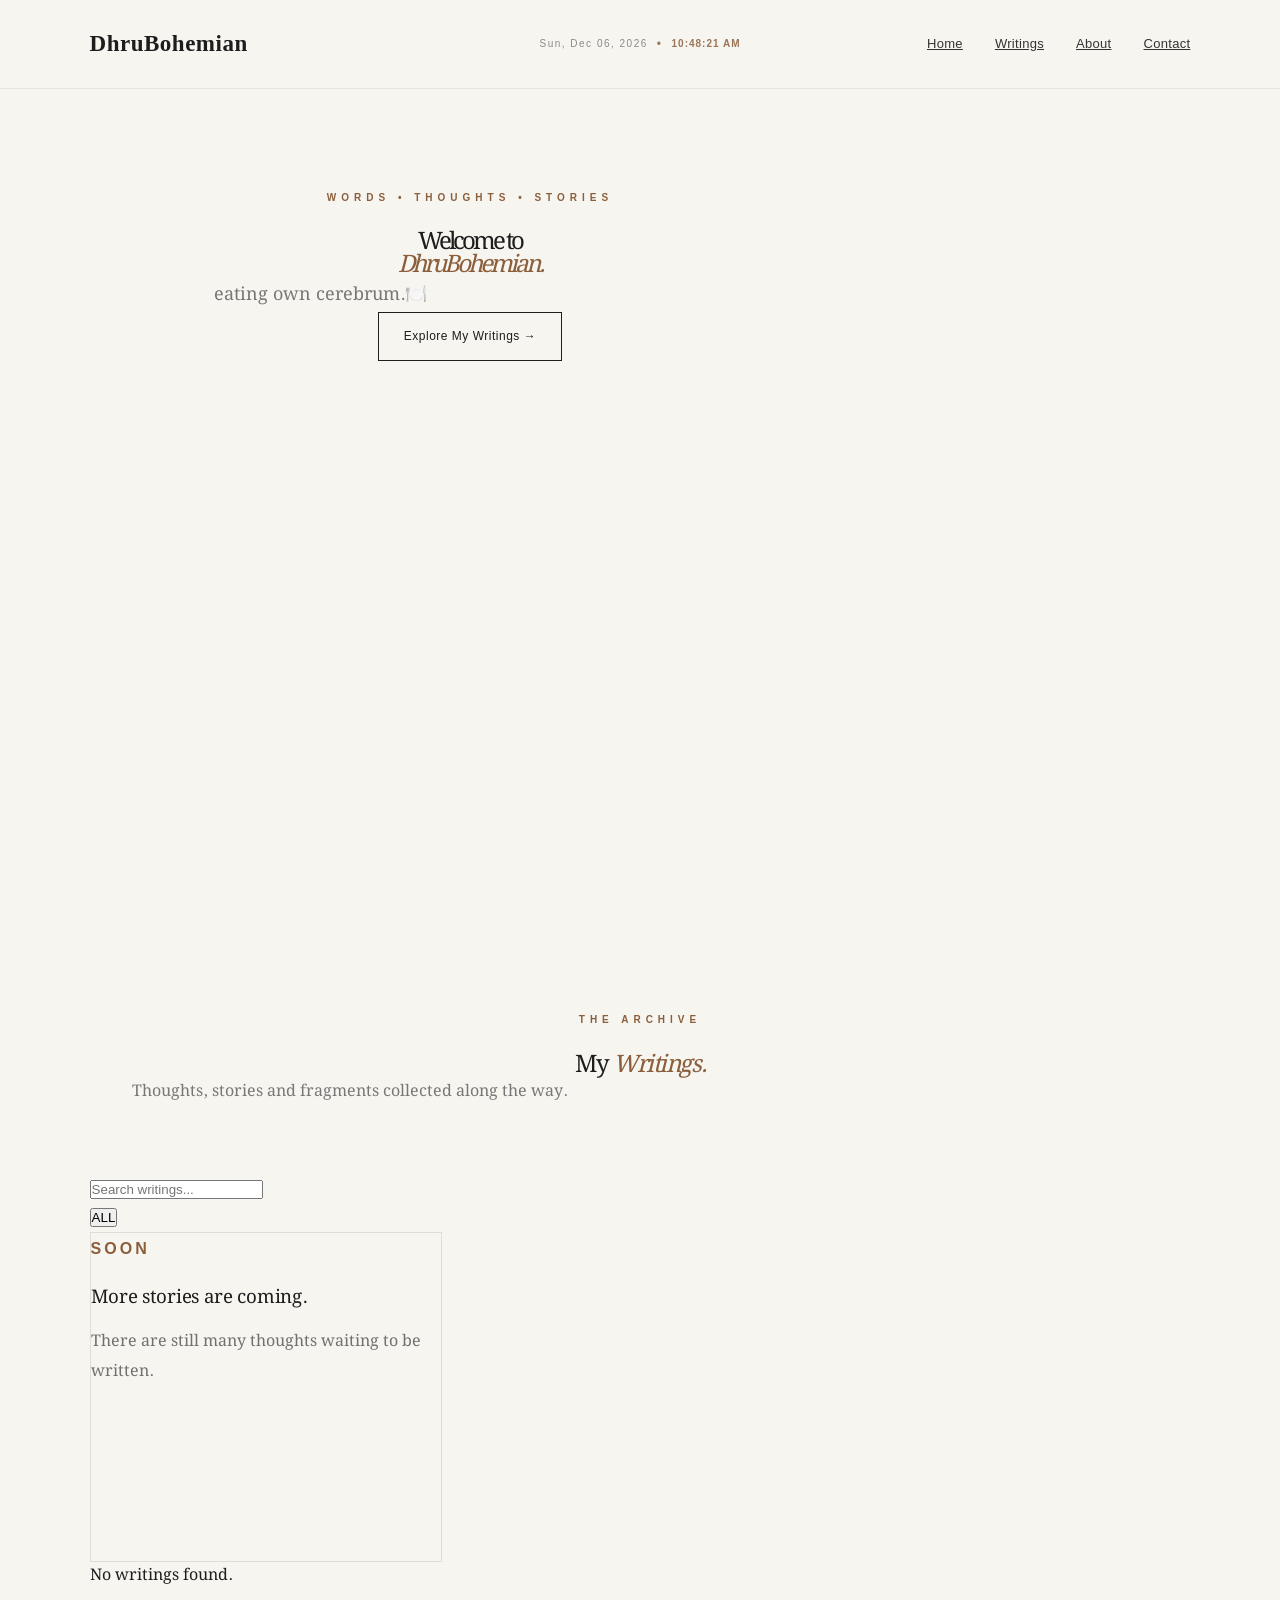
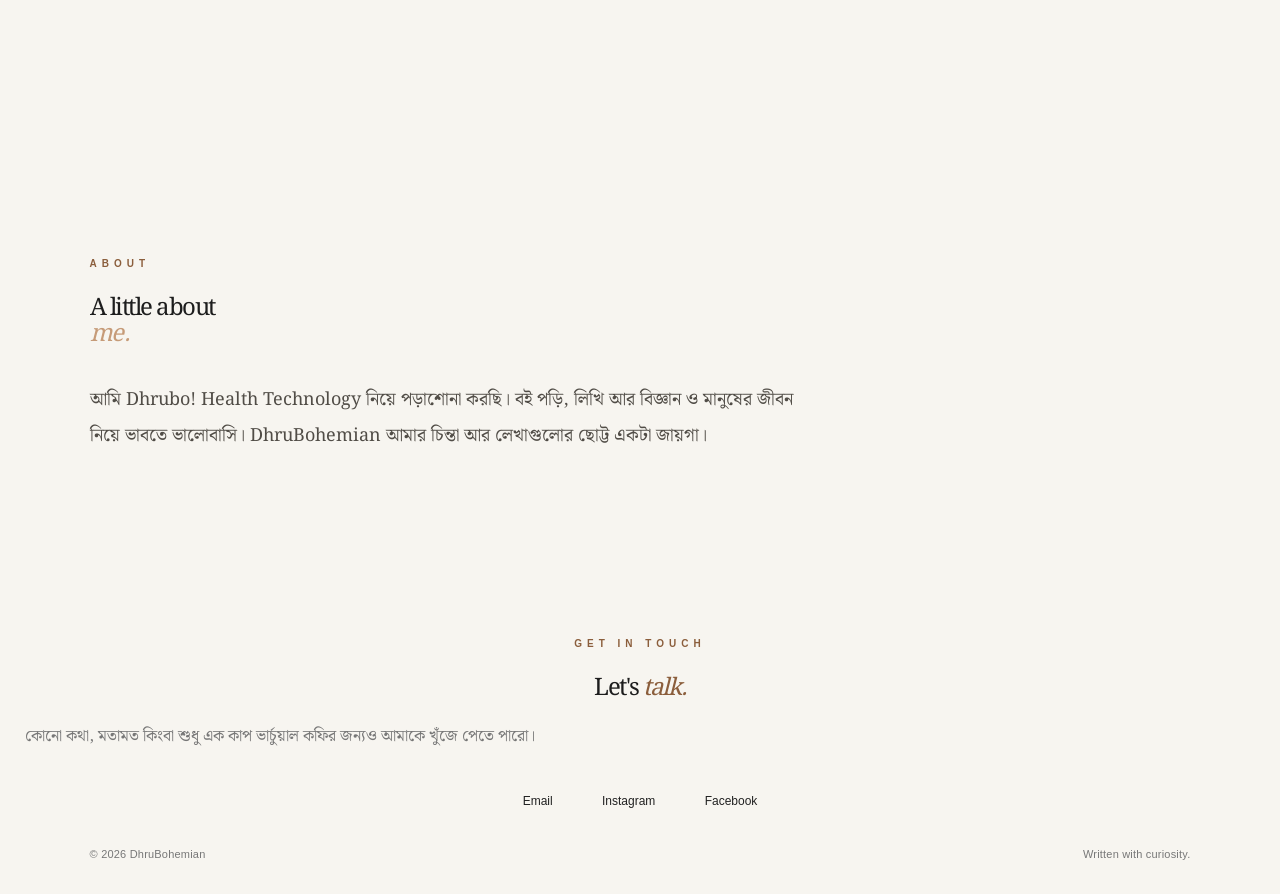
==== commit aa27dfb2: "Update index.html" ====
--- a/index.html
+++ b/index.html
@@ -249,21 +249,68 @@
     </footer>
 
     <script>
+
 async function loadWritings() {
 
     const grid = document.querySelector(".writing-grid");
+    const featured = document.querySelector("#featured-writing");
+    const filters = document.querySelector("#category-filters");
+    const searchInput = document.querySelector("#writing-search");
+    const noResults = document.querySelector("#no-results");
 
     if (!grid) return;
 
+
     const writingFiles = [
+
         "a-mystery-called-human.md",
+
         "je-ovab-peyechi-ta-jeno-uttoradhikar-na-hoy.md",
+
         "microplastics-the-invisible-threat-inside-the-human-body.md",
+
         "অ্যান্টিবায়োটিক-রেজিস্ট্যান্স-যে-নীরব-সংকট-আমাদের-ভবিষ্যৎকে-হুমকির-মুখে-ফেলছে.md",
+
         "ফুলের-মতো-নারী.md",
+
         "ekto-proshongsha-ekto-bhalo-thaka.md",
-         "জেনে-গেলে-মানতে-হবে.md"
+
+        "জেনে-গেলে-মানতে-হবে.md"
+
     ];
+
+
+    const writings = [];
+
+
+    function getValue(frontMatter, key) {
+
+        const regex = new RegExp(
+            "^" + key + ":\\s*[\"']?(.*?)\\s*[\"']?$",
+            "mi"
+        );
+
+        const match = frontMatter.match(regex);
+
+        return match ? match[1].trim() : "";
+
+    }
+
+
+    function escapeHTML(value) {
+
+        const div = document.createElement("div");
+
+        div.textContent = value || "";
+
+        return div.innerHTML;
+
+    }
+
+
+    /* =========================
+       LOAD MARKDOWN FILES
+    ========================= */
 
     for (const filename of writingFiles) {
 
@@ -273,90 +320,77 @@
                 "https://raw.githubusercontent.com/DhruBohemian/DhruBohemian.github.io/main/writings/"
                 + encodeURIComponent(filename);
 
+
             const response = await fetch(rawURL);
 
+
             if (!response.ok) {
+
                 console.error(
                     "FAILED TO LOAD:",
                     filename,
                     response.status
                 );
+
                 continue;
+
             }
 
+
             const markdown = await response.text();
 
-            /* Find frontmatter */
+
             const frontMatterMatch = markdown.match(
                 /^\s*---\s*([\s\S]*?)\s*---/
             );
 
+
             if (!frontMatterMatch) {
+
                 console.error(
                     "NO FRONTMATTER FOUND:",
                     filename
                 );
+
                 continue;
+
             }
 
+
             const frontMatter = frontMatterMatch[1];
 
-            function getValue(key) {
-
-                const regex = new RegExp(
-                    "^" + key + ":\\s*[\"']?(.*?)\\s*[\"']?$",
-                    "mi"
-                );
-
-                const match = frontMatter.match(regex);
-
-                return match ? match[1].trim() : "";
-            }
-
-            const title = getValue("title");
-            const category = getValue("category");
-            const excerpt = getValue("excerpt");
-
-            if (!title) {
-                console.error(
-                    "TITLE NOT FOUND:",
-                    filename
-                );
-                continue;
-            }
-
-            const card = document.createElement("article");
-
-            card.className = "writing-card";
-
-            card.innerHTML = `
-                <p class="category">
-                    ${escapeHTML(category)}
-                </p>
-
-                <h3>
-                    ${escapeHTML(title)}
-                </h3>
-
-                <p>
-                    ${escapeHTML(excerpt)}
-                </p>
-
-                <a href="article.html?post=${encodeURIComponent(filename)}">
-                    Read More →
-                </a>
-            `;
-
-            const comingSoon =
-                document.querySelector(".coming-soon");
-
-            if (comingSoon) {
-                grid.insertBefore(card, comingSoon);
-            } else {
-                grid.appendChild(card);
-            }
-
-        } catch (error) {
+
+            const title = getValue(
+                frontMatter,
+                "title"
+            );
+
+            const category = getValue(
+                frontMatter,
+                "category"
+            );
+
+            const excerpt = getValue(
+                frontMatter,
+                "excerpt"
+            );
+
+
+            if (!title) continue;
+
+
+            writings.push({
+
+                filename,
+                title,
+                category,
+                excerpt
+
+            });
+
+        }
+
+        catch (error) {
 
             console.error(
                 "ERROR LOADING:",
@@ -365,21 +399,298 @@
             );
 
         }
+
     }
+
+
+    /* =========================
+       FEATURED WRITING
+    ========================= */
+
+    const featuredFile =
+        "microplastics-the-invisible-threat-inside-the-human-body.md";
+
+
+    const featuredWriting =
+        writings.find(
+            writing => writing.filename === featuredFile
+        );
+
+
+    if (featuredWriting && featured) {
+
+        featured.innerHTML = `
+
+            <div class="featured-label">
+                FEATURED WRITING
+            </div>
+
+            <div class="featured-content">
+
+                <p class="category">
+                    ${escapeHTML(featuredWriting.category)}
+                </p>
+
+                <h3>
+                    ${escapeHTML(featuredWriting.title)}
+                </h3>
+
+                <p>
+                    ${escapeHTML(featuredWriting.excerpt)}
+                </p>
+
+                <a href="article.html?post=${encodeURIComponent(featuredWriting.filename)}">
+                    Read Featured Writing →
+                </a>
+
+            </div>
+
+        `;
+
+    }
+
+
+    /* =========================
+       CATEGORY FILTERS
+    ========================= */
+
+    const categories = [
+
+        ...new Set(
+
+            writings
+                .map(writing => writing.category)
+                .filter(Boolean)
+
+        )
+
+    ];
+
+
+    categories.forEach(category => {
+
+        const button =
+            document.createElement("button");
+
+        button.className = "filter-btn";
+
+        button.dataset.category = category;
+
+        button.textContent = category;
+
+        filters.appendChild(button);
+
+    });
+
+
+    /* =========================
+       RENDER WRITINGS
+    ========================= */
+
+    function renderWritings() {
+
+        const activeButton =
+            document.querySelector(
+                ".filter-btn.active"
+            );
+
+
+        const activeCategory =
+            activeButton
+                ? activeButton.dataset.category
+                : "ALL";
+
+
+        const searchTerm =
+            searchInput
+                ? searchInput.value
+                    .toLowerCase()
+                    .trim()
+                : "";
+
+
+        const filtered =
+            writings.filter(writing => {
+
+                const matchesCategory =
+                    activeCategory === "ALL" ||
+                    writing.category === activeCategory;
+
+
+                const searchableText =
+                    (
+                        writing.title +
+                        " " +
+                        writing.category +
+                        " " +
+                        writing.excerpt
+                    ).toLowerCase();
+
+
+                const matchesSearch =
+                    searchableText.includes(searchTerm);
+
+
+                return (
+                    matchesCategory &&
+                    matchesSearch
+                );
+
+            });
+
+
+        /* Clear old cards */
+
+        grid.querySelectorAll(
+            ".writing-card:not(.coming-soon)"
+        ).forEach(card => card.remove());
+
+
+        const comingSoon =
+            grid.querySelector(".coming-soon");
+
+
+        /* Render filtered writings */
+
+        filtered
+            .filter(
+                writing =>
+                    writing.filename !== featuredFile
+            )
+            .forEach(writing => {
+
+                const card =
+                    document.createElement("article");
+
+
+                card.className =
+                    "writing-card";
+
+
+                card.innerHTML = `
+
+                    <p class="category">
+                        ${escapeHTML(writing.category)}
+                    </p>
+
+                    <h3>
+                        ${escapeHTML(writing.title)}
+                    </h3>
+
+                    <p>
+                        ${escapeHTML(writing.excerpt)}
+                    </p>
+
+                    <a href="article.html?post=${encodeURIComponent(writing.filename)}">
+                        Read More →
+                    </a>
+
+                `;
+
+
+                if (comingSoon) {
+
+                    grid.insertBefore(
+                        card,
+                        comingSoon
+                    );
+
+                } else {
+
+                    grid.appendChild(card);
+
+                }
+
+
+                /* Allow scroll reveal */
+
+                if (
+                    typeof window.observeWritingCard ===
+                    "function"
+                ) {
+
+                    window.observeWritingCard(card);
+
+                }
+
+            });
+
+
+        /* No results */
+
+        if (noResults) {
+
+            noResults.classList.toggle(
+                "show",
+                filtered.filter(
+                    writing =>
+                        writing.filename !== featuredFile
+                ).length === 0
+            );
+
+        }
+
+    }
+
+
+    /* =========================
+       FILTER BUTTONS
+    ========================= */
+
+    filters.addEventListener(
+        "click",
+        event => {
+
+            const button =
+                event.target.closest(
+                    ".filter-btn"
+                );
+
+
+            if (!button) return;
+
+
+            document
+                .querySelectorAll(
+                    ".filter-btn"
+                )
+                .forEach(btn =>
+                    btn.classList.remove(
+                        "active"
+                    )
+                );
+
+
+            button.classList.add("active");
+
+
+            renderWritings();
+
+        }
+    );
+
+
+    /* =========================
+       SEARCH
+    ========================= */
+
+    if (searchInput) {
+
+        searchInput.addEventListener(
+            "input",
+            renderWritings
+        );
+
+    }
+
+
+    renderWritings();
+
 }
 
 
-function escapeHTML(value) {
-
-    const div = document.createElement("div");
-
-    div.textContent = value || "";
-
-    return div.innerHTML;
-}
-
-
 loadWritings();
+
 </script>
 
     <script>
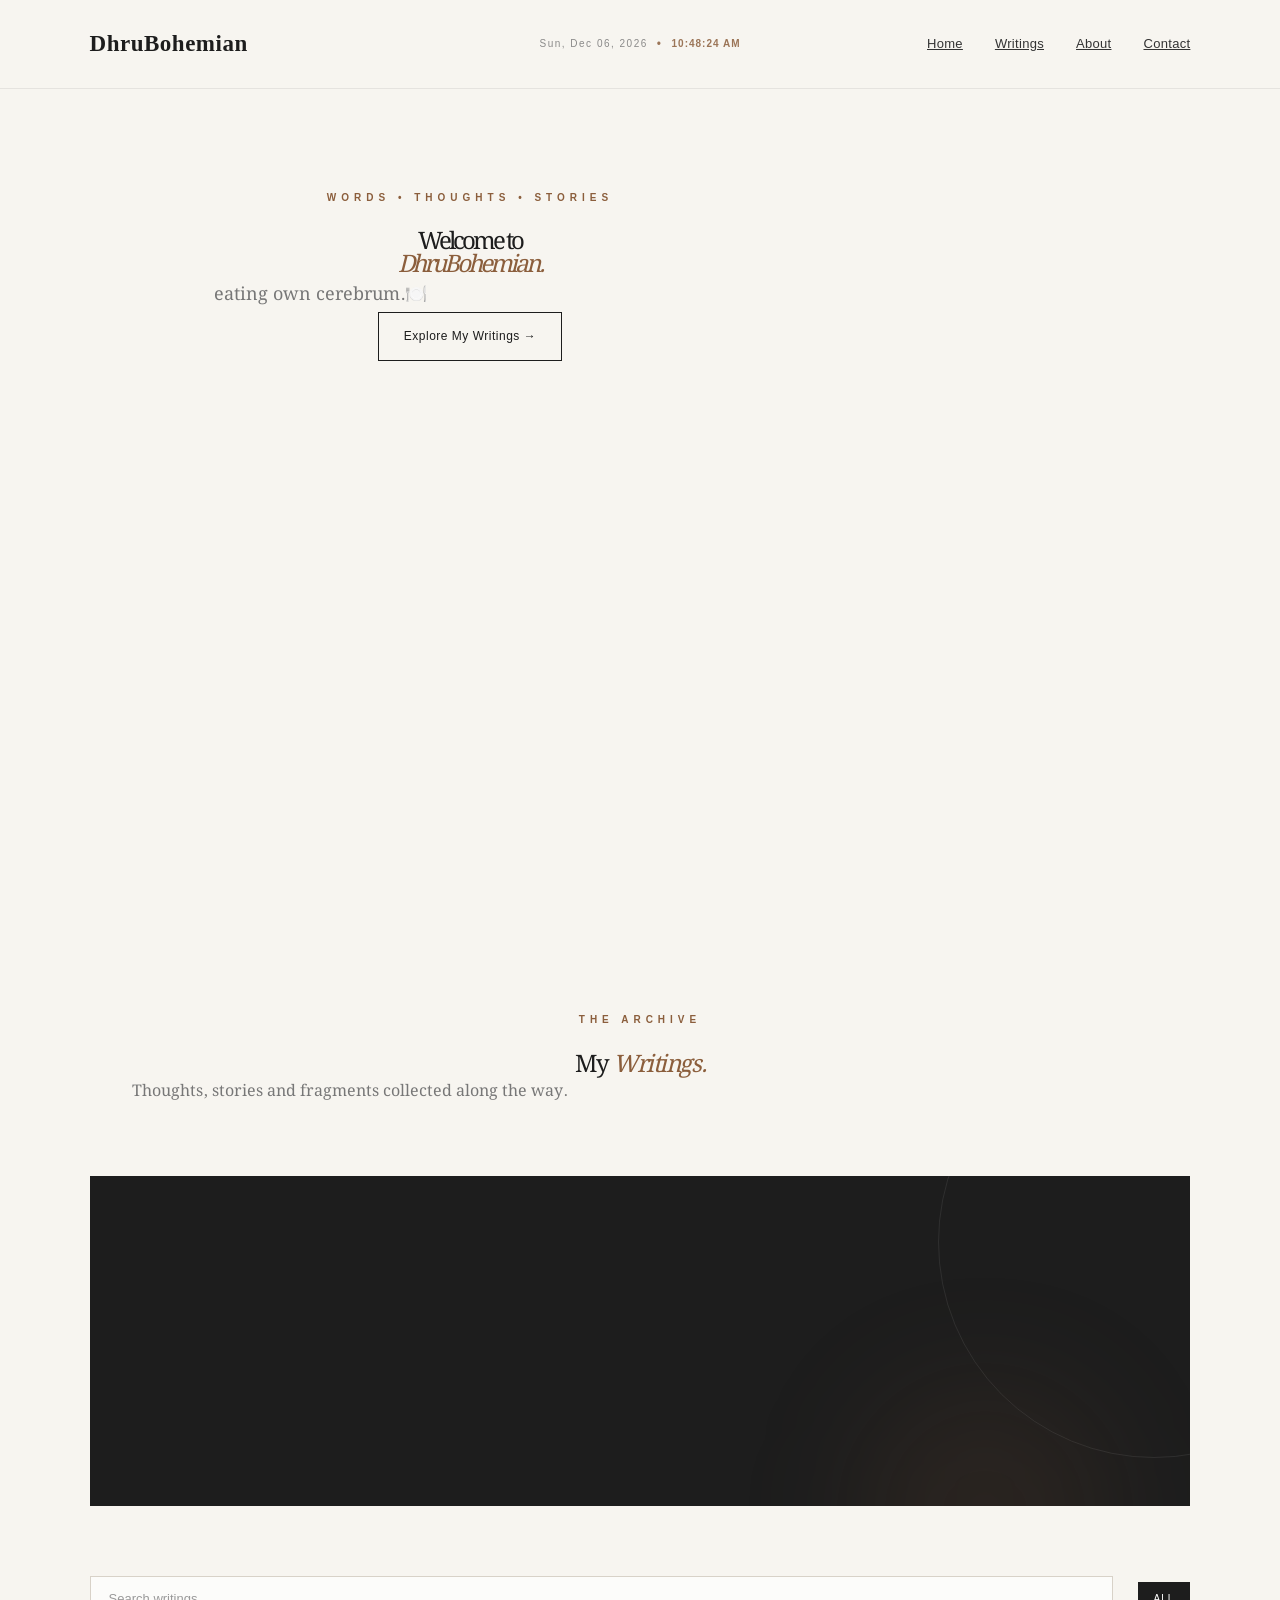
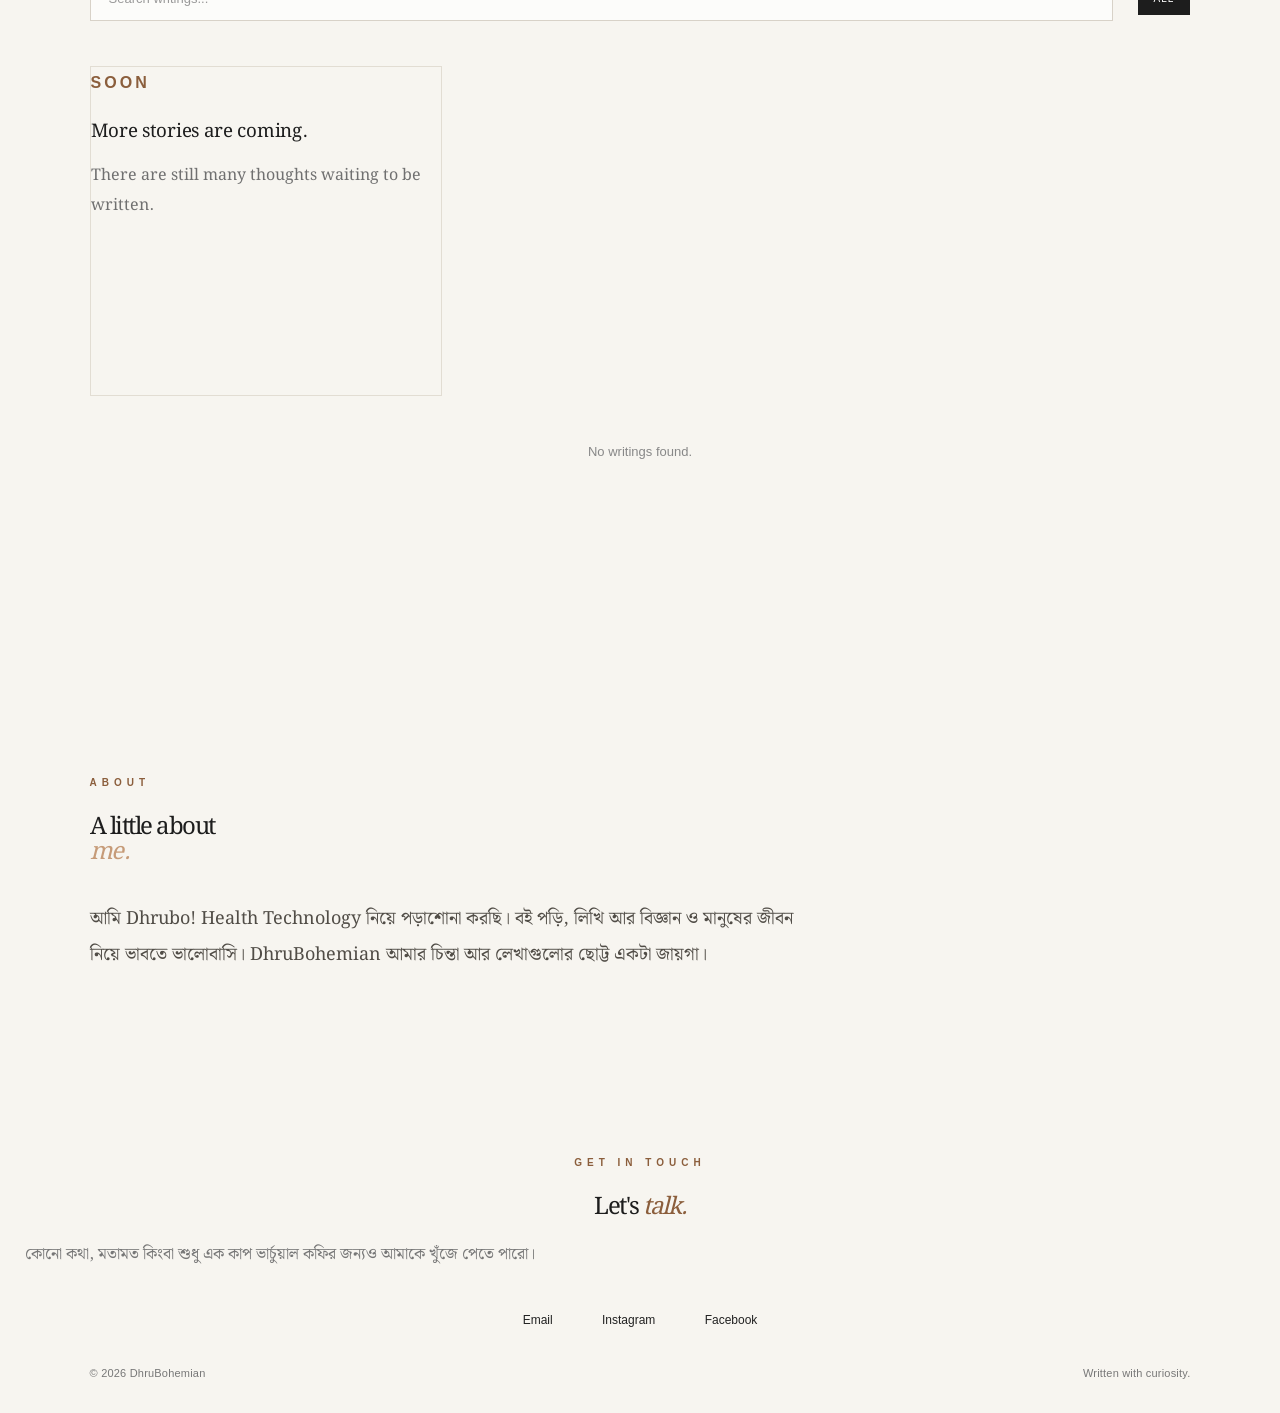
==== commit 04ba8384: "Update index.html" ====
--- a/index.html
+++ b/index.html
@@ -263,6 +263,8 @@
 
     const writingFiles = [
 
+        "jyotsnay-tumi-ki-amay-mone-koro.md",
+
         "a-mystery-called-human.md",
 
         "je-ovab-peyechi-ta-jeno-uttoradhikar-na-hoy.md",
--- a/style.css
+++ b/style.css
@@ -1327,3 +1327,512 @@
         transition: none !important;
     }
 }
+
+/* =========================================
+   ARCHIVE — SEARCH & FILTER
+========================================= */
+
+.archive-controls {
+    max-width: 1150px;
+    margin: 0 auto 45px;
+
+    display: flex;
+    justify-content: space-between;
+    align-items: center;
+
+    gap: 25px;
+
+    flex-wrap: wrap;
+}
+
+
+/* ---------- SEARCH ---------- */
+
+.search-box {
+    flex: 1;
+    min-width: 220px;
+}
+
+
+.search-box input {
+    width: 100%;
+
+    padding: 14px 18px;
+
+    border: 1px solid #d8d2c8;
+
+    background: rgba(255,255,255,0.65);
+
+    color: #222;
+
+    font-family: Arial, sans-serif;
+
+    font-size: 13px;
+
+    outline: none;
+
+    transition:
+        border-color 0.3s ease,
+        box-shadow 0.3s ease;
+}
+
+
+.search-box input::placeholder {
+    color: #999;
+}
+
+
+.search-box input:focus {
+    border-color: #8b5e3c;
+
+    box-shadow:
+        0 8px 25px rgba(0,0,0,0.04);
+}
+
+
+/* ---------- FILTERS ---------- */
+
+.category-filters {
+    display: flex;
+
+    gap: 8px;
+
+    flex-wrap: wrap;
+
+    justify-content: flex-end;
+}
+
+
+.filter-btn {
+    padding: 10px 15px;
+
+    border: 1px solid #d8d2c8;
+
+    background: transparent;
+
+    color: #666;
+
+    font-family: Arial, sans-serif;
+
+    font-size: 10px;
+
+    letter-spacing: 1px;
+
+    cursor: pointer;
+
+    transition:
+        background 0.3s ease,
+        color 0.3s ease,
+        border-color 0.3s ease,
+        transform 0.3s ease;
+}
+
+
+.filter-btn:hover {
+    border-color: #8b5e3c;
+
+    color: #8b5e3c;
+
+    transform: translateY(-2px);
+}
+
+
+.filter-btn.active {
+    background: #1d1d1d;
+
+    border-color: #1d1d1d;
+
+    color: white;
+}
+
+
+/* =========================================
+   FEATURED WRITING
+========================================= */
+
+.featured-writing {
+    max-width: 1150px;
+
+    margin: 0 auto 70px;
+
+    position: relative;
+
+    background: #1d1d1d;
+
+    color: white;
+
+    overflow: hidden;
+
+    min-height: 330px;
+
+    display: flex;
+
+    align-items: center;
+}
+
+
+.featured-writing::before {
+    content: "";
+
+    position: absolute;
+
+    width: 430px;
+    height: 430px;
+
+    border-radius: 50%;
+
+    border: 1px solid rgba(255,255,255,0.08);
+
+    right: -180px;
+    top: -150px;
+
+    transition:
+        transform 0.8s cubic-bezier(.22,1,.36,1);
+}
+
+
+.featured-writing::after {
+    content: "";
+
+    position: absolute;
+
+    width: 250px;
+    height: 250px;
+
+    border-radius: 50%;
+
+    background: rgba(139,94,60,0.12);
+
+    filter: blur(60px);
+
+    right: 80px;
+    bottom: -130px;
+
+    pointer-events: none;
+}
+
+
+.featured-writing:hover::before {
+    transform:
+        rotate(15deg)
+        scale(1.08);
+}
+
+
+.featured-content {
+    position: relative;
+
+    z-index: 2;
+
+    max-width: 760px;
+
+    padding: 55px 60px;
+}
+
+
+.featured-label {
+    position: absolute;
+
+    top: 28px;
+    right: 32px;
+
+    z-index: 3;
+
+    font-family: Arial, sans-serif;
+
+    font-size: 9px;
+
+    letter-spacing: 3px;
+
+    color: #c69b78;
+}
+
+
+.featured-content .category {
+    margin-bottom: 18px;
+
+    color: #c69b78;
+}
+
+
+.featured-content h3 {
+    font-family:
+        "Noto Serif Bengali",
+        Georgia,
+        serif;
+
+    font-size: clamp(32px, 4vw, 52px);
+
+    line-height: 1.2;
+
+    font-weight: normal;
+
+    margin-bottom: 20px;
+
+    letter-spacing: -0.8px;
+}
+
+
+.featured-content > p:not(.category) {
+    color: #c8c8c8;
+
+    font-size: 16px;
+
+    line-height: 1.9;
+
+    max-width: 650px;
+
+    margin-bottom: 28px;
+}
+
+
+.featured-content a {
+    display: inline-block;
+
+    color: white;
+
+    text-decoration: none;
+
+    font-family: Arial, sans-serif;
+
+    font-size: 11px;
+
+    font-weight: 600;
+
+    letter-spacing: 0.7px;
+
+    border-bottom: 1px solid rgba(255,255,255,0.45);
+
+    padding-bottom: 5px;
+
+    transition:
+        color 0.3s ease,
+        border-color 0.3s ease,
+        transform 0.3s ease;
+}
+
+
+.featured-content a:hover {
+    color: #c69b78;
+
+    border-color: #c69b78;
+
+    transform: translateX(5px);
+}
+
+
+/* =========================================
+   NO RESULTS
+========================================= */
+
+.no-results {
+    display: none;
+
+    text-align: center;
+
+    padding: 45px 20px;
+
+    color: #888;
+
+    font-family: Arial, sans-serif;
+
+    font-size: 13px;
+}
+
+
+.no-results.show {
+    display: block;
+}
+
+
+/* =========================================
+   FEATURED SCROLL REVEAL
+========================================= */
+
+.js-scroll .featured-writing {
+    opacity: 0 !important;
+
+    transform: translateY(60px) !important;
+
+    transition:
+        opacity 1.2s ease,
+        transform 1.2s cubic-bezier(.16,1,.3,1) !important;
+}
+
+
+.js-scroll .featured-writing.show {
+    opacity: 1 !important;
+
+    transform: translateY(0) !important;
+}
+
+
+/* =========================================
+   MOBILE ARCHIVE
+========================================= */
+
+@media (max-width: 900px) {
+
+    .archive-controls {
+        flex-direction: column;
+
+        align-items: stretch;
+
+        gap: 18px;
+
+        margin-bottom: 35px;
+    }
+
+
+    .category-filters {
+        justify-content: flex-start;
+
+        overflow-x: auto;
+
+        flex-wrap: nowrap;
+
+        padding-bottom: 5px;
+    }
+
+
+    .filter-btn {
+        flex: 0 0 auto;
+    }
+
+
+    .featured-writing {
+        min-height: 0;
+
+        margin-bottom: 45px;
+    }
+
+
+    .featured-content {
+        padding: 50px 30px 42px;
+    }
+
+
+    .featured-label {
+        top: 22px;
+
+        right: 22px;
+
+        font-size: 8px;
+    }
+
+
+    .featured-content h3 {
+        font-size: 32px;
+
+        padding-top: 10px;
+    }
+
+
+    .featured-content > p:not(.category) {
+        font-size: 15px;
+    }
+
+}
+
+
+@media (max-width: 420px) {
+
+    .featured-content {
+        padding: 48px 25px 38px;
+    }
+
+
+    .featured-content h3 {
+        font-size: 28px;
+    }
+
+
+    .featured-label {
+        position: static;
+
+        margin-bottom: 28px;
+
+        display: block;
+    }
+
+}
+
+/* =========================================
+   MOBILE ARCHIVE — FINAL ALIGNMENT
+========================================= */
+
+@media (max-width: 900px) {
+
+    .archive-controls {
+        width: 100%;
+        margin: 0 auto 42px;
+        gap: 20px;
+        align-items: stretch;
+    }
+
+    .search-box {
+        width: 100%;
+        min-width: 0;
+        flex: none;
+    }
+
+    .search-box input {
+        width: 100%;
+        height: 48px;
+        padding: 13px 16px;
+    }
+
+    .category-filters {
+        width: 100%;
+
+        display: flex;
+        justify-content: flex-start;
+
+        flex-wrap: nowrap;
+
+        overflow-x: auto;
+        overflow-y: hidden;
+
+        gap: 8px;
+
+        padding: 2px 2px 8px;
+
+        scrollbar-width: none;
+
+        -webkit-overflow-scrolling: touch;
+    }
+
+    .category-filters::-webkit-scrollbar {
+        display: none;
+    }
+
+    .filter-btn {
+        flex: 0 0 auto;
+
+        height: 38px;
+
+        padding: 9px 14px;
+
+        white-space: nowrap;
+    }
+
+}
+
+
+@media (max-width: 420px) {
+
+    .archive-controls {
+        gap: 17px;
+        margin-bottom: 35px;
+    }
+
+    .search-box input {
+        height: 46px;
+    }
+
+    .filter-btn {
+        padding: 8px 13px;
+        font-size: 9px;
+    }
+
+}
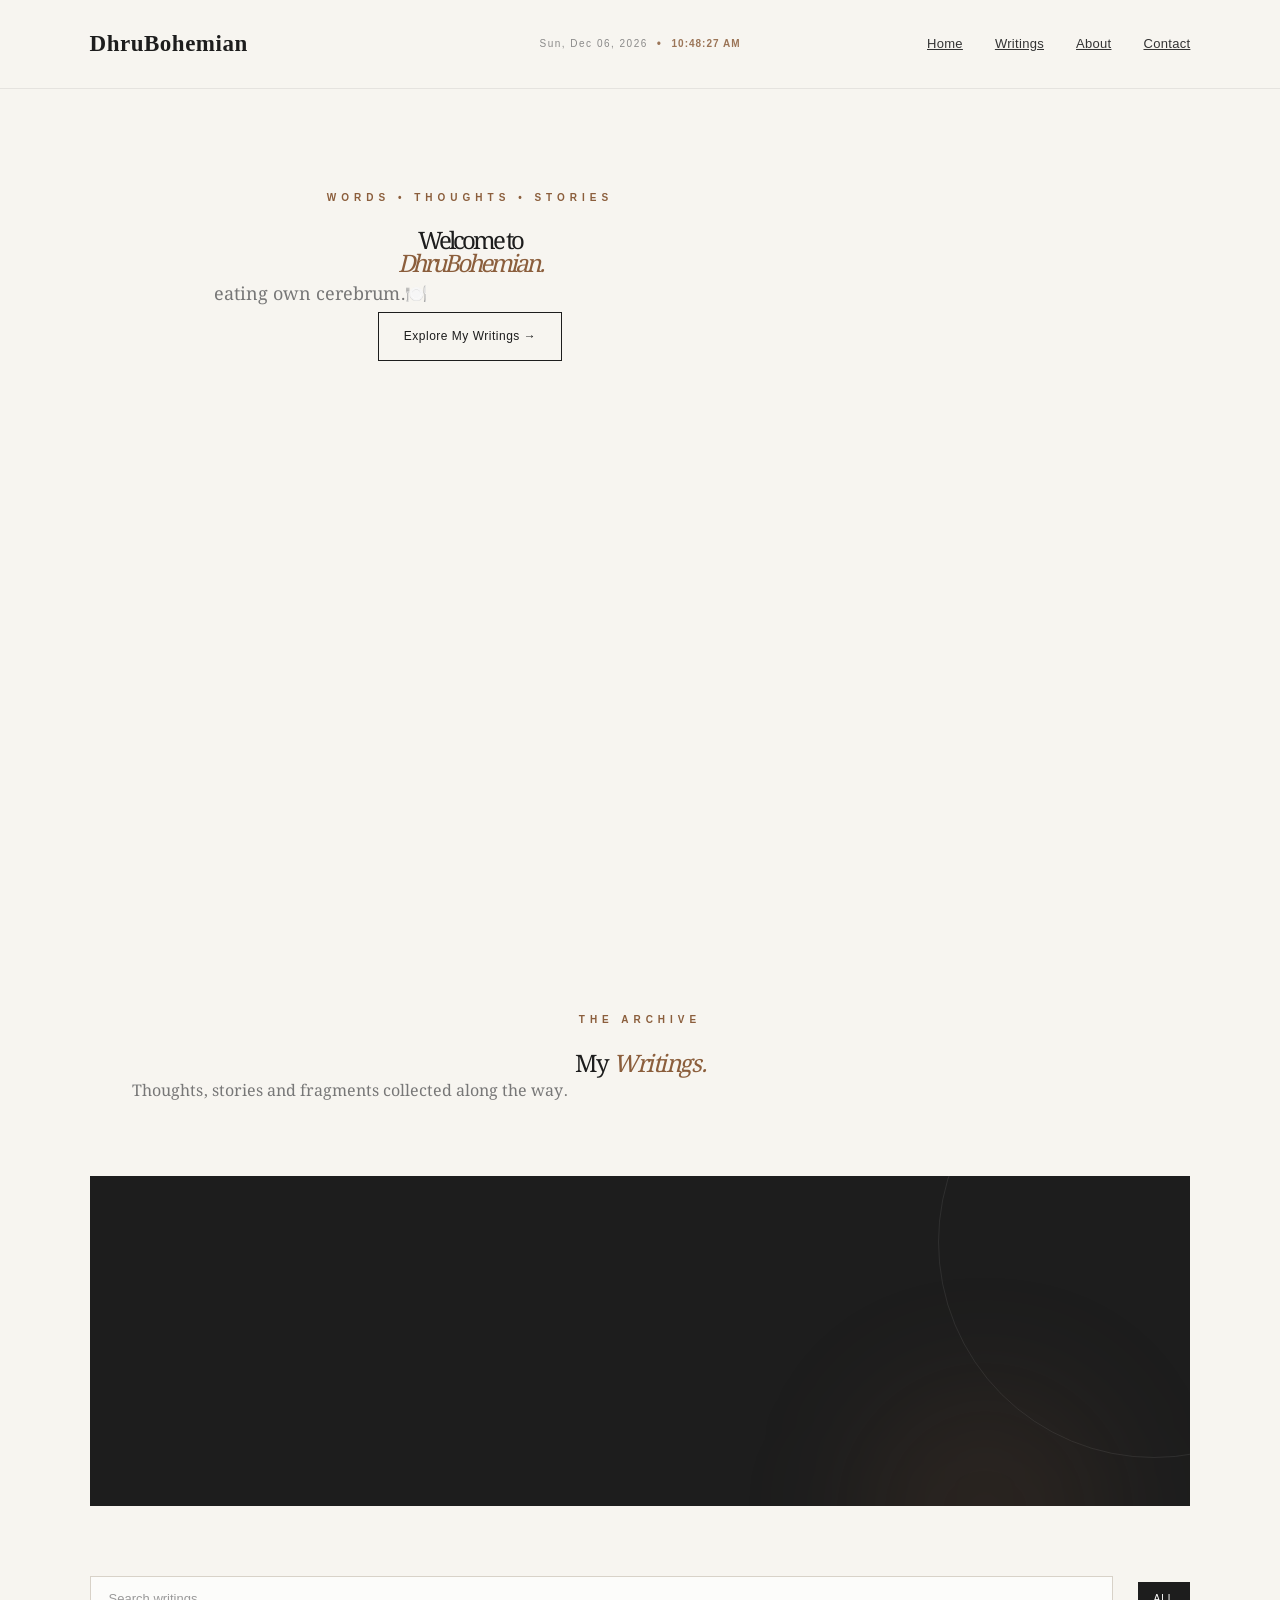
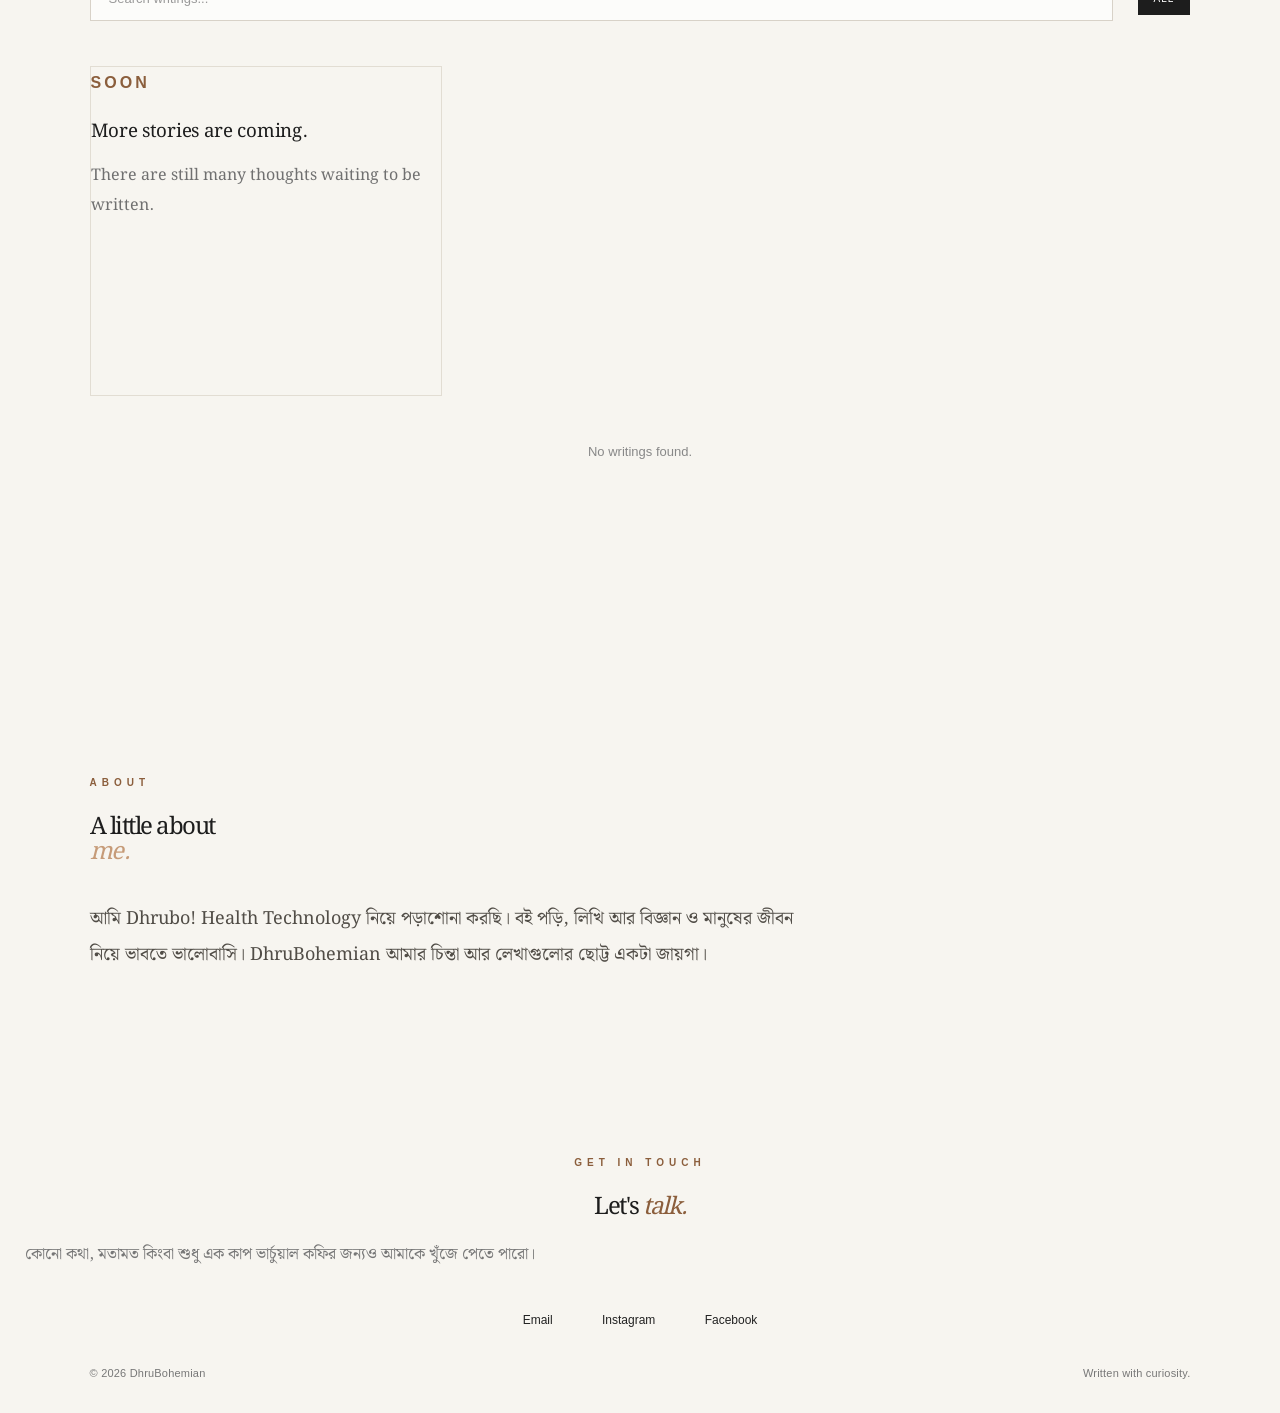
==== commit 431b089b: "Update index.html" ====
--- a/index.html
+++ b/index.html
@@ -261,26 +261,28 @@
     if (!grid) return;
 
 
-    const writingFiles = [
-
-        "jyotsnay-tumi-ki-amay-mone-koro.md",
-
-        "a-mystery-called-human.md",
-
-        "je-ovab-peyechi-ta-jeno-uttoradhikar-na-hoy.md",
-
-        "microplastics-the-invisible-threat-inside-the-human-body.md",
-
-        "অ্যান্টিবায়োটিক-রেজিস্ট্যান্স-যে-নীরব-সংকট-আমাদের-ভবিষ্যৎকে-হুমকির-মুখে-ফেলছে.md",
-
-        "ফুলের-মতো-নারী.md",
-
-        "ekto-proshongsha-ekto-bhalo-thaka.md",
-
-        "জেনে-গেলে-মানতে-হবে.md"
-
-    ];
-
+    const manifestURL =
+    "https://raw.githubusercontent.com/DhruBohemian/DhruBohemian.github.io/main/writings/index.json";
+
+let writingFiles = [];
+
+try {
+
+    const manifestResponse = await fetch(
+        manifestURL + "?v=" + Date.now()
+    );
+
+    if (!manifestResponse.ok) {
+        throw new Error("Manifest failed to load");
+    }
+
+    writingFiles = await manifestResponse.json();
+
+} catch (error) {
+
+    console.error("FAILED TO LOAD WRITING MANIFEST:", error);
+
+}
 
     const writings = [];
 
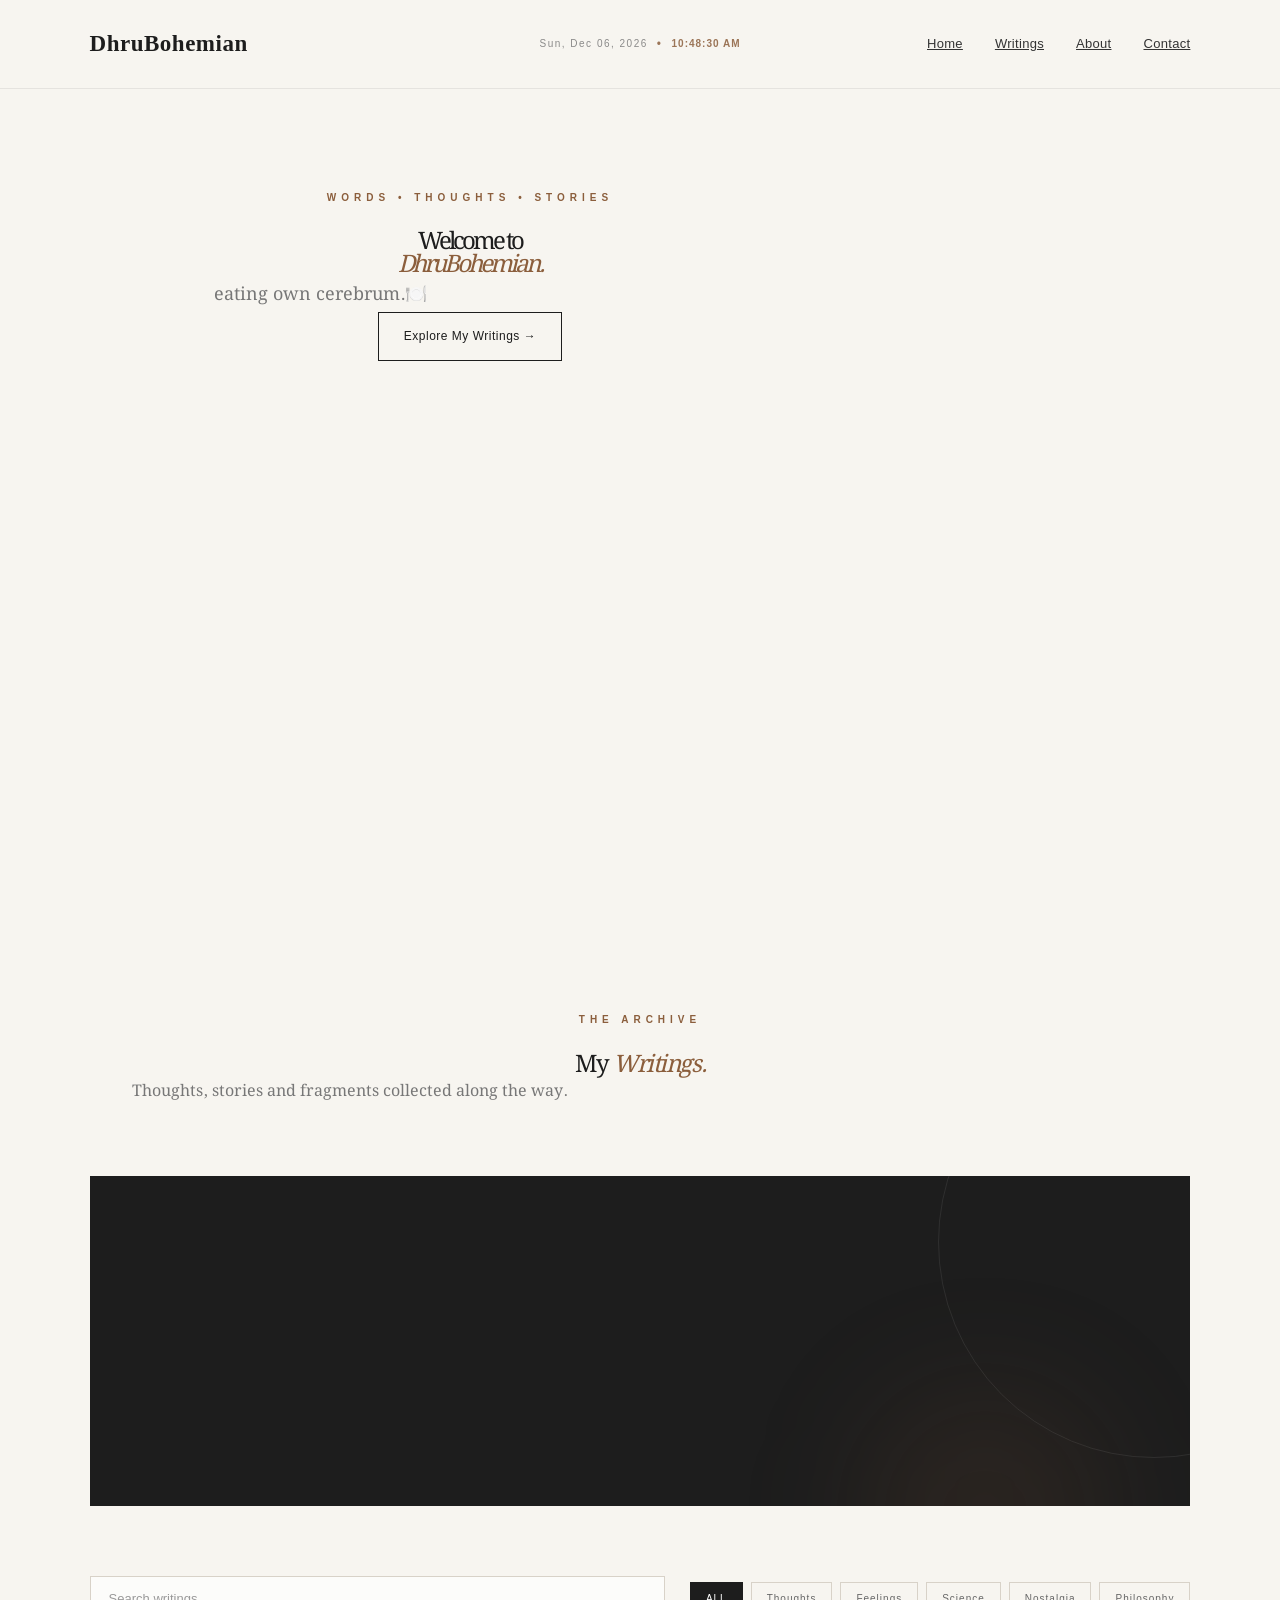
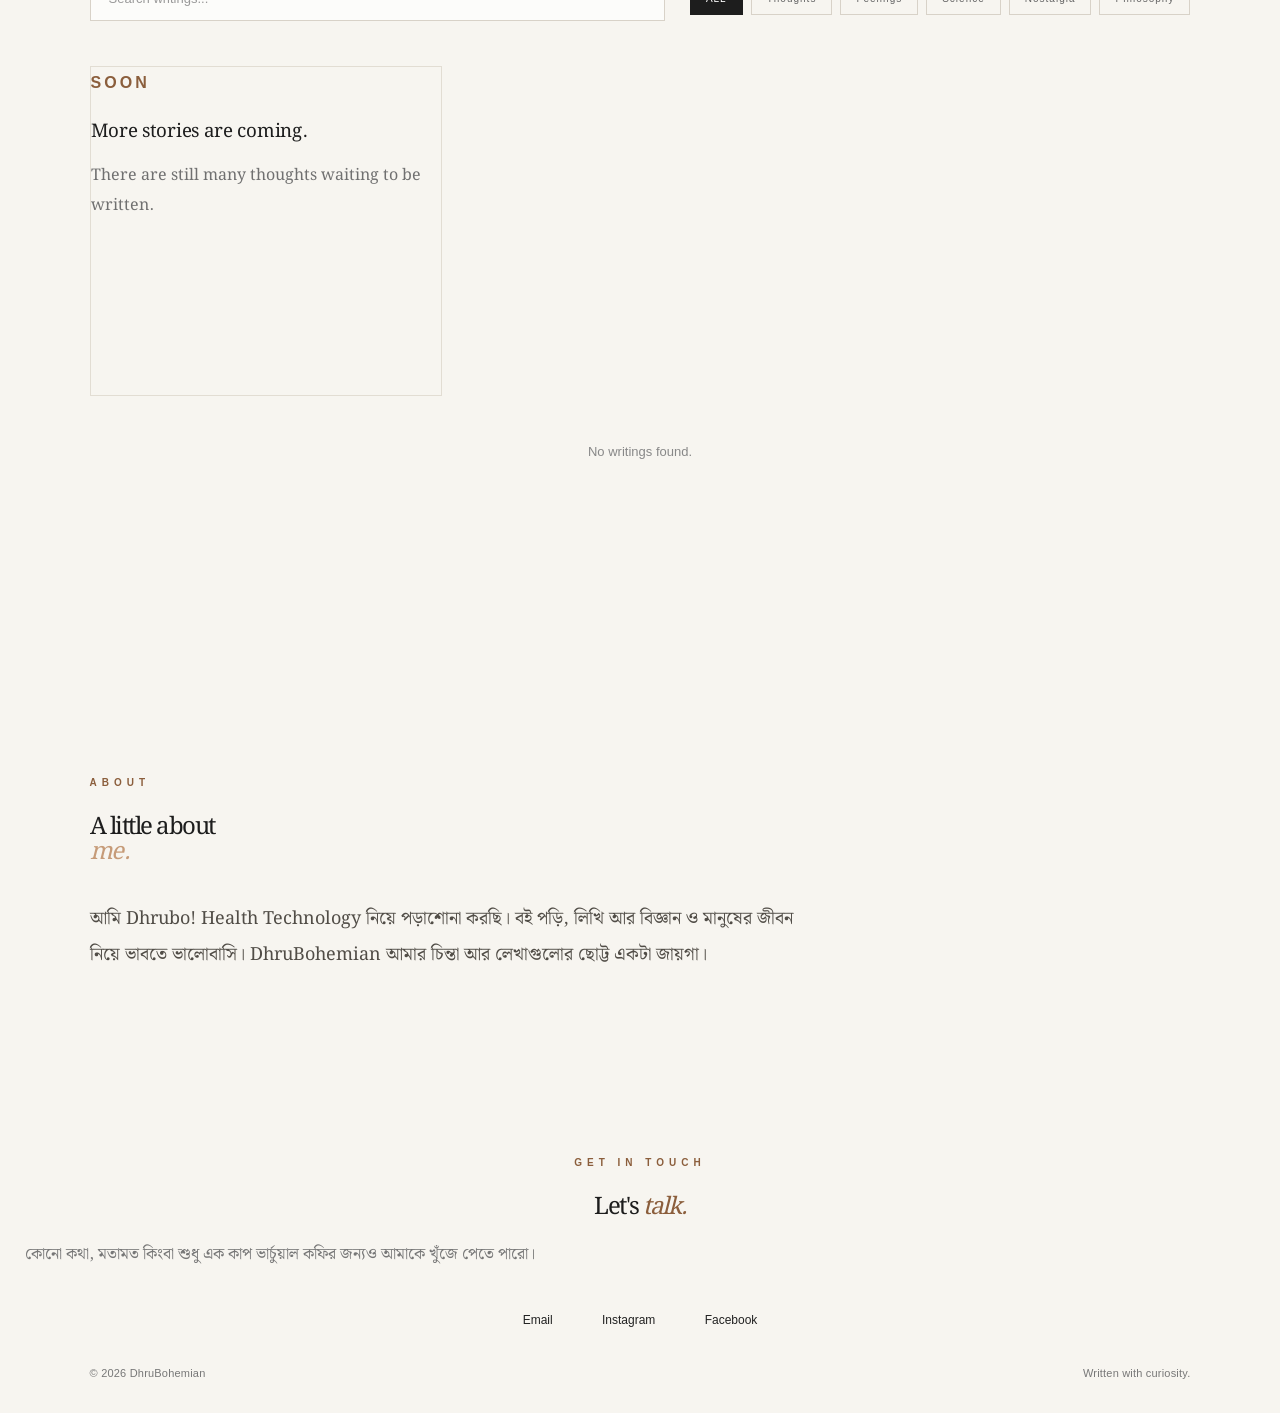
==== commit e1f2f5e1: "Update index.html" ====
--- a/index.html
+++ b/index.html
@@ -458,33 +458,32 @@
        CATEGORY FILTERS
     ========================= */
 
-    const categories = [
-
-        ...new Set(
-
-            writings
-                .map(writing => writing.category)
-                .filter(Boolean)
-
-        )
-
-    ];
-
-
-    categories.forEach(category => {
-
-        const button =
-            document.createElement("button");
-
-        button.className = "filter-btn";
-
-        button.dataset.category = category;
-
-        button.textContent = category;
-
-        filters.appendChild(button);
-
-    });
+
+/* =========================
+   CATEGORY FILTERS
+========================= */
+
+const categories = [
+    "Thoughts",
+    "Feelings",
+    "Science",
+    "Nostalgia",
+    "Philosophy"
+];
+
+categories.forEach(category => {
+
+    const button = document.createElement("button");
+
+    button.className = "filter-btn";
+
+    button.dataset.category = category;
+
+    button.textContent = category;
+
+    filters.appendChild(button);
+
+});
 
 
     /* =========================
